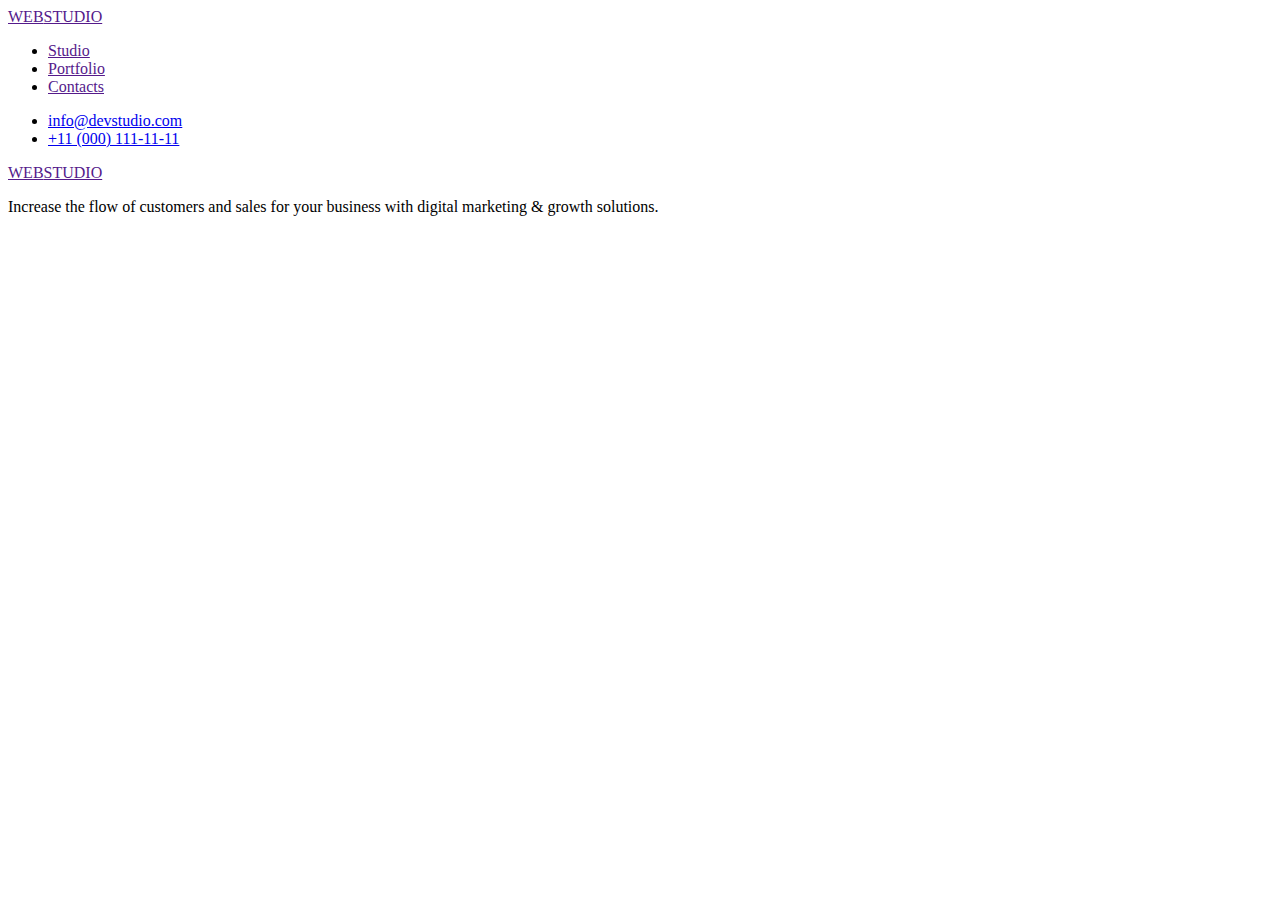
==== portfolio.html @ 3b5d549b "portfolio" ====
<!DOCTYPE html>
<html lang="en">

<head>
    <meta charset="UTF-8" />
    <meta http-equiv="X-UA-Compatible" content="IE=edge" />
    <meta name="viewport" content="width=device-width, initial-scale=1.0" />
    <title>Main Page</title>
</head>

<body>
    <!-- comment header -->
    <!--<img src="./images/top-line-bg.jpg" alt="Banner" width="1440" height="72">-->
    <header>
        <nav>
            <a href=""><span>WEB</span>STUDIO</a>
            <ul>
                <li><a href="">Studio</a></li>
                <li><a href="">Portfolio</a></li>
                <li><a href="">Contacts</a></li>
            </ul>
        </nav>
        <ul>
            <li><a href="mailto:info@devstudio.com">info@devstudio.com</a></li>
            <li><a href="tel:+110001111111">+11 (000) 111-11-11</a></li>
        </ul>
    </header>

    <footer>
        <!--<img src="./images/dark-bg.jpg" alt="Banner" width="1440" height="310">-->
        <a href=""><span>WEB</span>STUDIO</a>
        <p>
            Increase the flow of customers and sales for your business with digital
            marketing & growth solutions.
        </p>
    </footer>
    </body>
    
    </html>
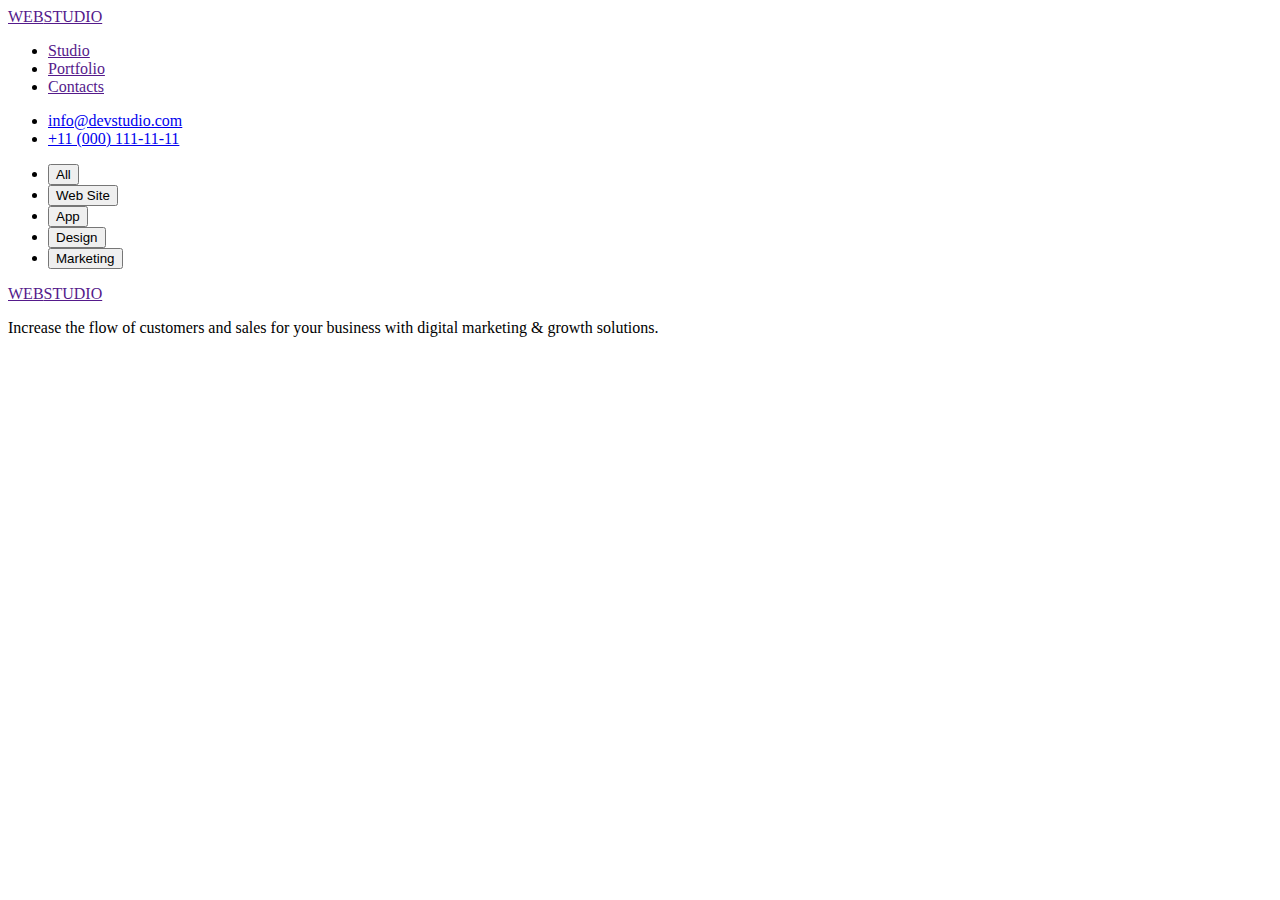
==== commit 62c73c77: "Update portfolio.html" ====
--- a/portfolio.html
+++ b/portfolio.html
@@ -25,7 +25,28 @@
             <li><a href="tel:+110001111111">+11 (000) 111-11-11</a></li>
         </ul>
     </header>
-
+     <main>
+        <ul>
+            <li>
+<button type="button">All</button>
+            </li>
+            <li>
+<button type="button">Web Site</button>
+            </li>
+            <li>
+<button type="button">App</button>
+            </li>
+            <li>
+<button type="button">Design</button>
+            </li>
+            <li>
+<button type="button">Marketing</button>
+            </li>
+        </ul>
+        <section>
+            
+        </section>
+     </main>
     <footer>
         <!--<img src="./images/dark-bg.jpg" alt="Banner" width="1440" height="310">-->
         <a href=""><span>WEB</span>STUDIO</a>
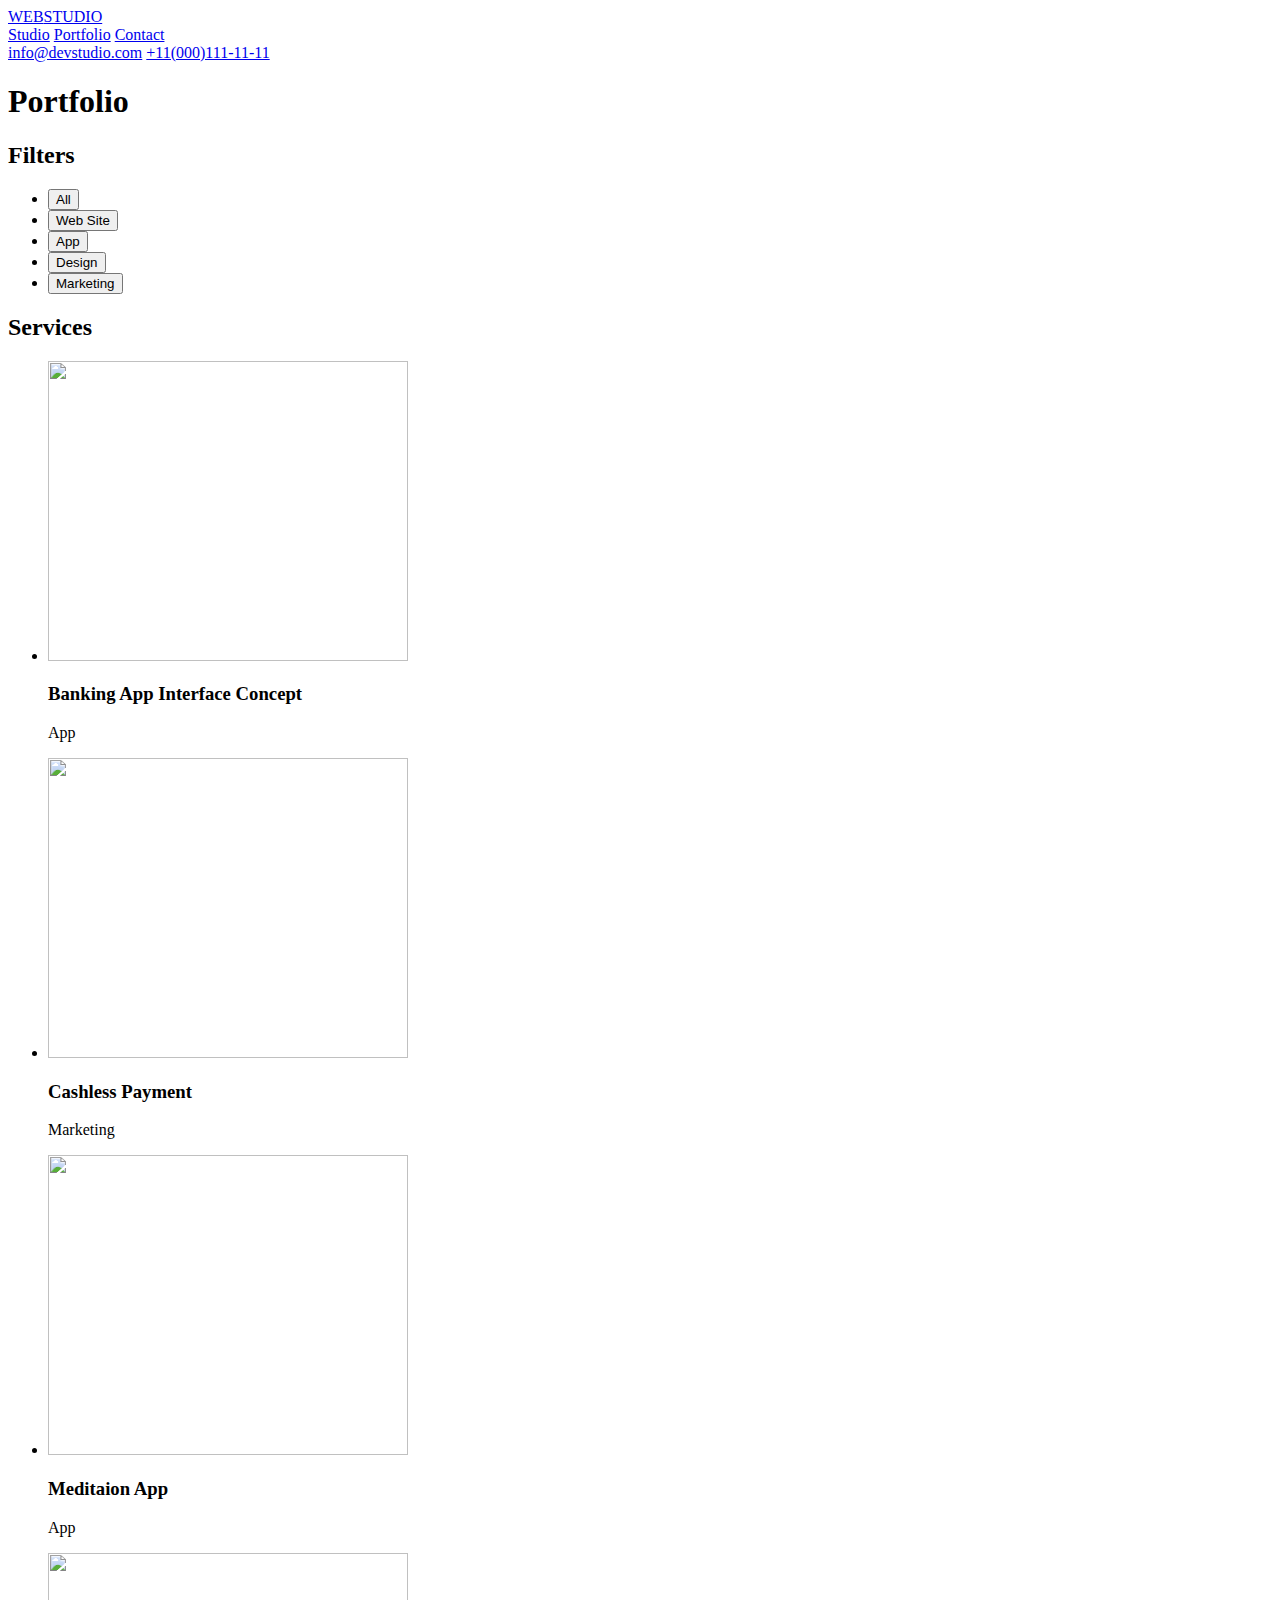
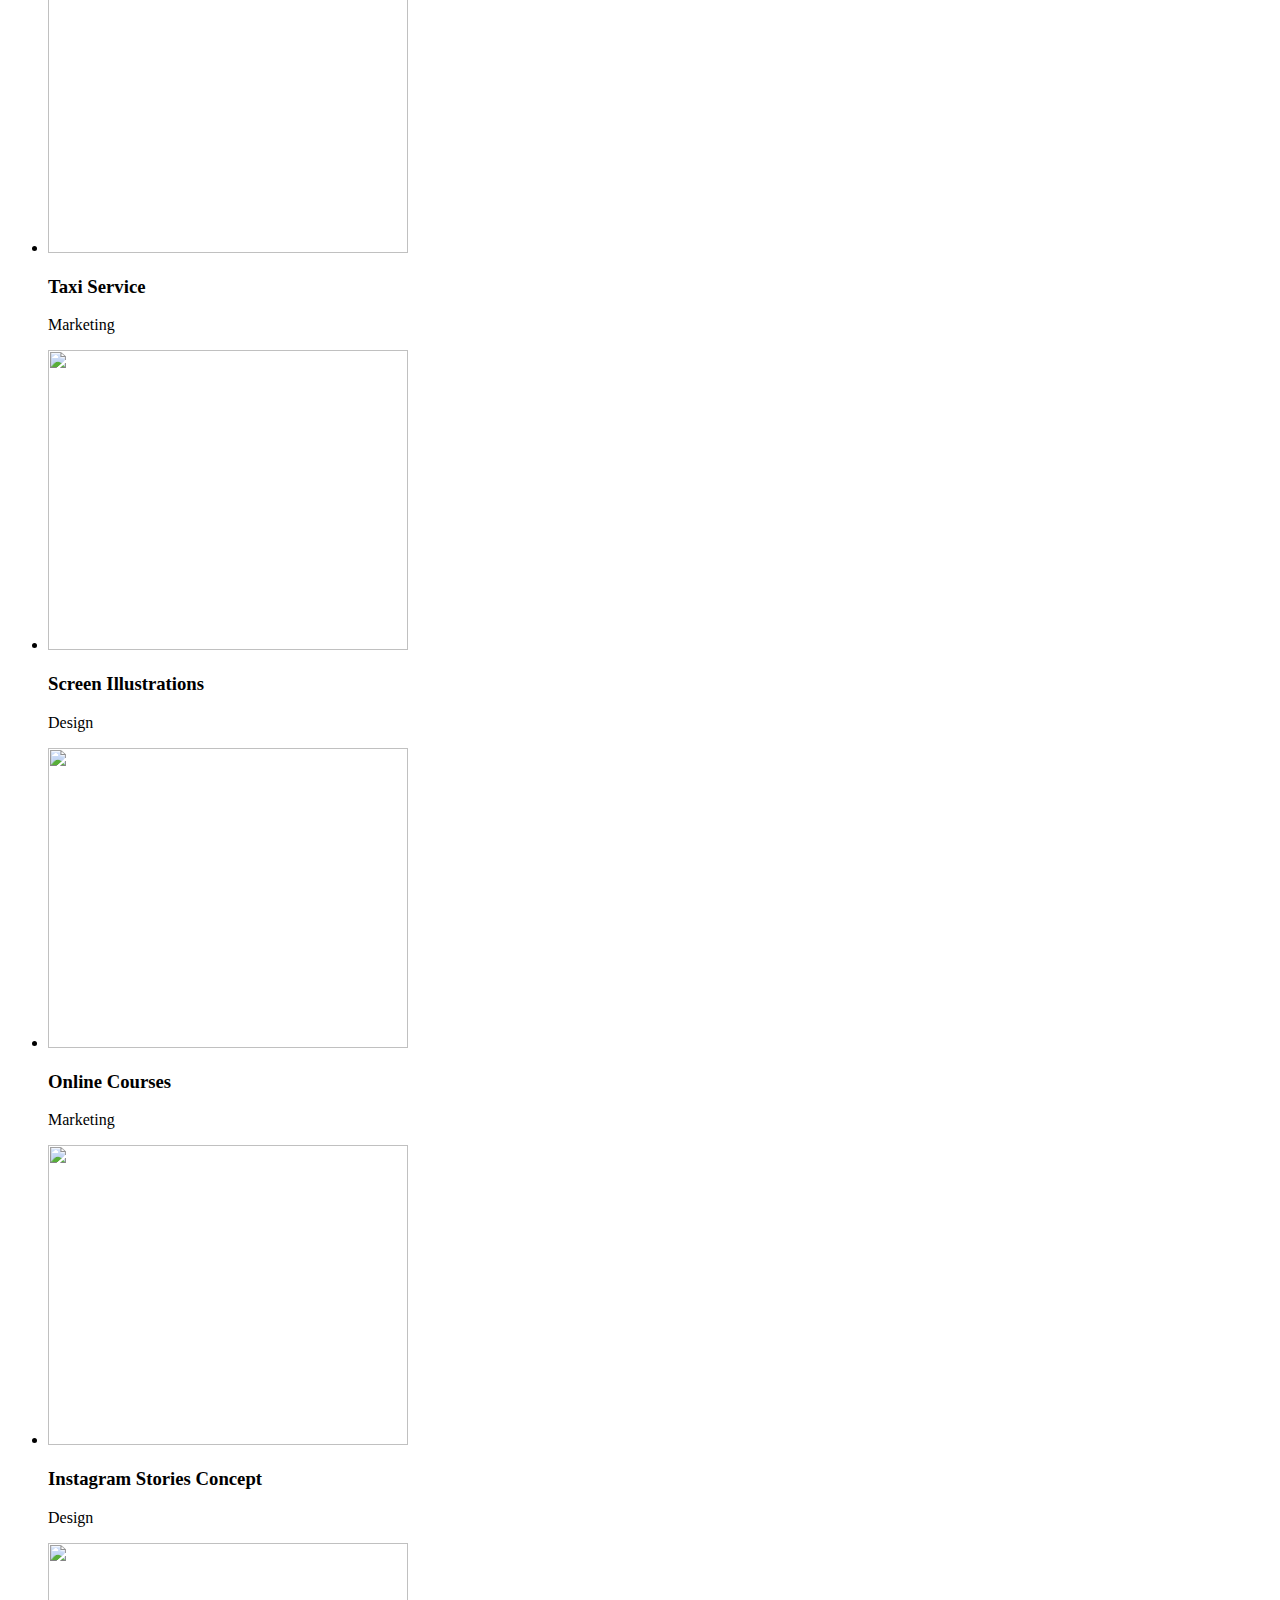
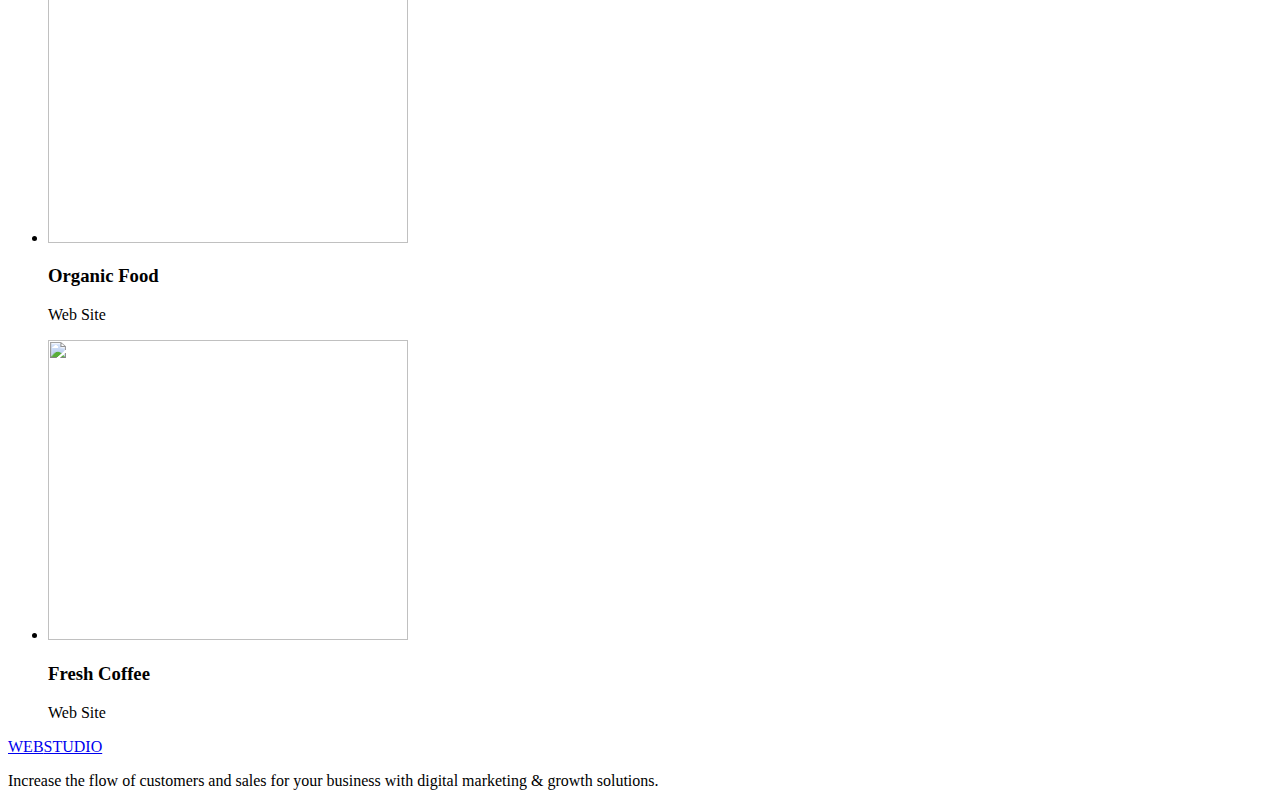
==== commit 00bdbc6b: "img" ====
--- a/portfolio.html
+++ b/portfolio.html
@@ -5,56 +5,104 @@
     <meta charset="UTF-8" />
     <meta http-equiv="X-UA-Compatible" content="IE=edge" />
     <meta name="viewport" content="width=device-width, initial-scale=1.0" />
-    <title>Main Page</title>
+    <title>Portfolio</title>
+    <link rel="preconnect" href="https://fonts.googleapis.com" />
+    <link rel="preconnect" href="https://fonts.gstatic.com" crossorigin />
+    <link href="https://fonts.googleapis.com/css2?family=Raleway:wght@800&family=Roboto:wght@400;500;700&display=swap"
+        rel="stylesheet" />
+    <link rel="stylesheet" href="./css/styles.css" />
 </head>
 
-<body>
-    <!-- comment header -->
-    <!--<img src="./images/top-line-bg.jpg" alt="Banner" width="1440" height="72">-->
-    <header>
-        <nav>
-            <a href=""><span>WEB</span>STUDIO</a>
-            <ul>
-                <li><a href="">Studio</a></li>
-                <li><a href="">Portfolio</a></li>
-                <li><a href="">Contacts</a></li>
+<body class="body">
+    <header class="header">
+        <a href="./index.html" class="heder-logo link">
+            <span class="header-part-logo">WEB</span>STUDIO</a>
+        <nav class="header-navigation">
+            <a class="header-link link" href="./index.html">Studio</a>
+            <a class="header-link link" href="./portfolio.html">Portfolio</a>
+            <a class="header-link link" href="/contact">Contact</a>
+        </nav>
+        <a class="header-tel link" href="mailto:info@devstudio.com">info@devstudio.com</a>
+        <a class="header-mail link" href="tel:+110001111111">+11(000)111-11-11</a>
+    </header>
+    <main class="main">
+        <section class="portfolio">
+            <h1 class="visually-hidden">Portfolio</h1>
+            <h2 class="visually-hidden">Filters</h2>
+            <ul class="filters-list list">
+                <li class="filters-item">
+                    <button type="button" class="filters-btn">All</button>
+                </li>
+                <li class="filters-item">
+                    <button type="button" class="filters-btn">Web Site</button>
+                </li>
+                <li class="filters-item">
+                    <button type="button" class="filters-btn">App</button>
+                </li>
+                <li class="filters-item">
+                    <button type="button" class="filters-btn">Design</button>
+                </li>
+                <li class="filters-item">
+                    <button type="button" class="filters-btn">Marketing</button>
+                </li>
             </ul>
-        </nav>
-        <ul>
-            <li><a href="mailto:info@devstudio.com">info@devstudio.com</a></li>
-            <li><a href="tel:+110001111111">+11 (000) 111-11-11</a></li>
-        </ul>
-    </header>
-     <main>
-        <ul>
-            <li>
-<button type="button">All</button>
-            </li>
-            <li>
-<button type="button">Web Site</button>
-            </li>
-            <li>
-<button type="button">App</button>
-            </li>
-            <li>
-<button type="button">Design</button>
-            </li>
-            <li>
-<button type="button">Marketing</button>
-            </li>
-        </ul>
-        <section>
-            
+            <h2 class="visually-hidden">Services</h2>
+            <ul class="services-list list">
+                <li class="services-item">
+                    <img src="./images/type-of-service-elm1.jpg" alt="" width="360" height="300" />
+                    <h3 class="services-title">Banking App Interface Concept</h3>
+                    <p class="services-pre-title">App</p>
+                </li>
+                <li class="services-item">
+                    <img src="./images/type-of-service-elm2.jpg" alt="" width="360" height="300" />
+                    <h3 class="services-title">Cashless Payment</h3>
+                    <p class="services-pre-title">Marketing</p>
+                </li>
+                <li class="services-item">
+                    <img src="./images/type-of-service-elm3.jpg" alt="" width="360" height="300" />
+                    <h3 class="services-title">Meditaion App</h3>
+                    <p class="services-pre-title">App</p>
+                </li>
+                <li class="services-item">
+                    <img src="./images/type-of-service-elm4.jpg" alt="" width="360" height="300" />
+                    <h3 class="services-title">Taxi Service</h3>
+                    <p class="services-pre-title">Marketing</p>
+                </li>
+                <li class="services-item">
+                    <img src="./images/type-of-service-elm5.jpg" alt="" width="360" height="300" />
+                    <h3 class="services-title">Screen Illustrations</h3>
+                    <p class="services-pre-title">Design</p>
+                </li>
+                <li class="services-item">
+                    <img src="./images/type-of-service-elm6.jpg" alt="" width="360" height="300" />
+                    <h3 class="services-title">Online Courses</h3>
+                    <p class="services-pre-title">Marketing</p>
+                </li>
+                <li class="services-item">
+                    <img src="./images/type-of-service-elm7.jpg" alt="" width="360" height="300" />
+                    <h3 class="services-title">Instagram Stories Concept</h3>
+                    <p class="services-pre-title">Design</p>
+                </li>
+                <li class="services-item">
+                    <img src="./images/type-of-service-elm8.jpg" alt="" width="360" height="300" />
+                    <h3 class="services-title">Organic Food</h3>
+                    <p class="services-pre-title">Web Site</p>
+                </li>
+                <li class="services-item">
+                    <img src="./images/type-of-service-elm9.jpg" alt="" width="360" height="300" />
+                    <h3 class="services-title">Fresh Coffee</h3>
+                    <p class="services-pre-title">Web Site</p>
+                </li>
+            </ul>
         </section>
-     </main>
-    <footer>
-        <!--<img src="./images/dark-bg.jpg" alt="Banner" width="1440" height="310">-->
-        <a href=""><span>WEB</span>STUDIO</a>
-        <p>
+    </main>
+    <footer class="footer">
+        <a class="footer-logo link" href="./index.html">
+            <span class="footer-part-logo">WEB</span>STUDIO</a>
+        <p class="footer-text">
             Increase the flow of customers and sales for your business with digital
             marketing & growth solutions.
         </p>
     </footer>
-    </body>
-    
+</body>
     </html>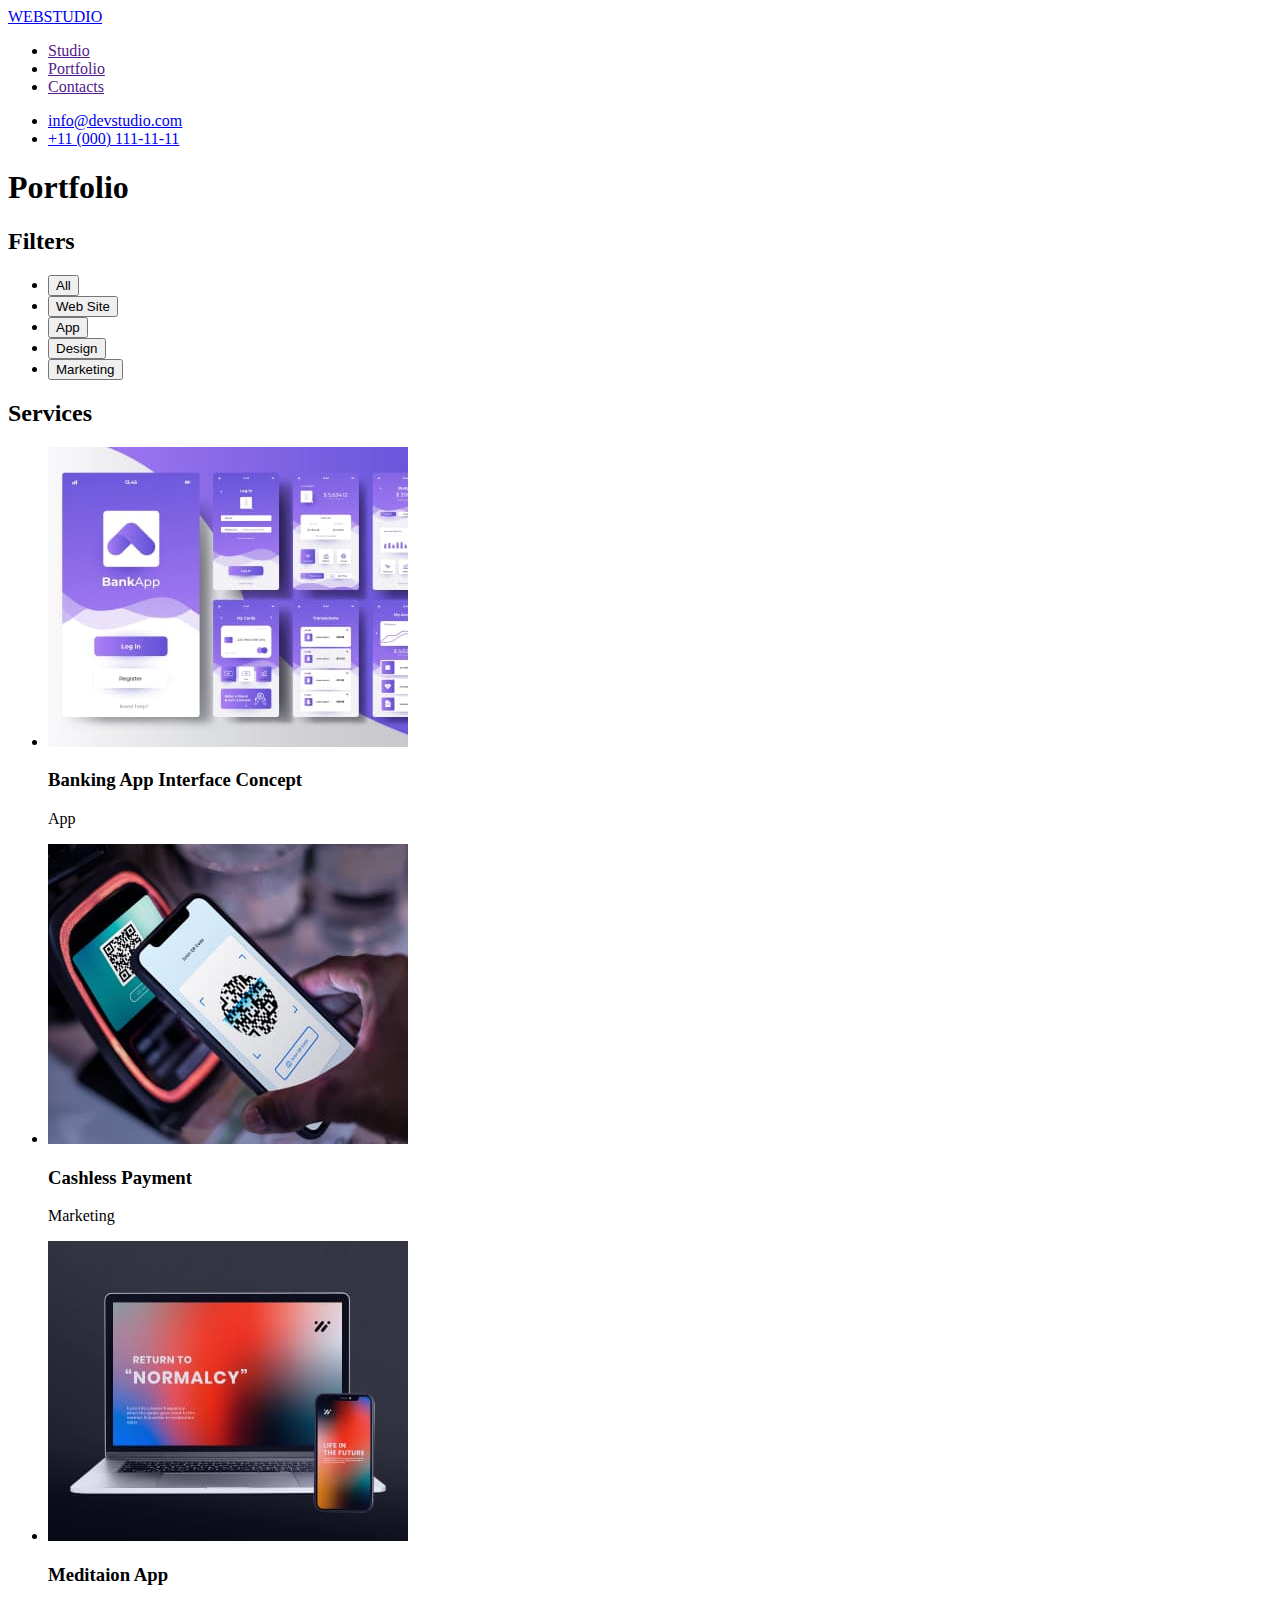
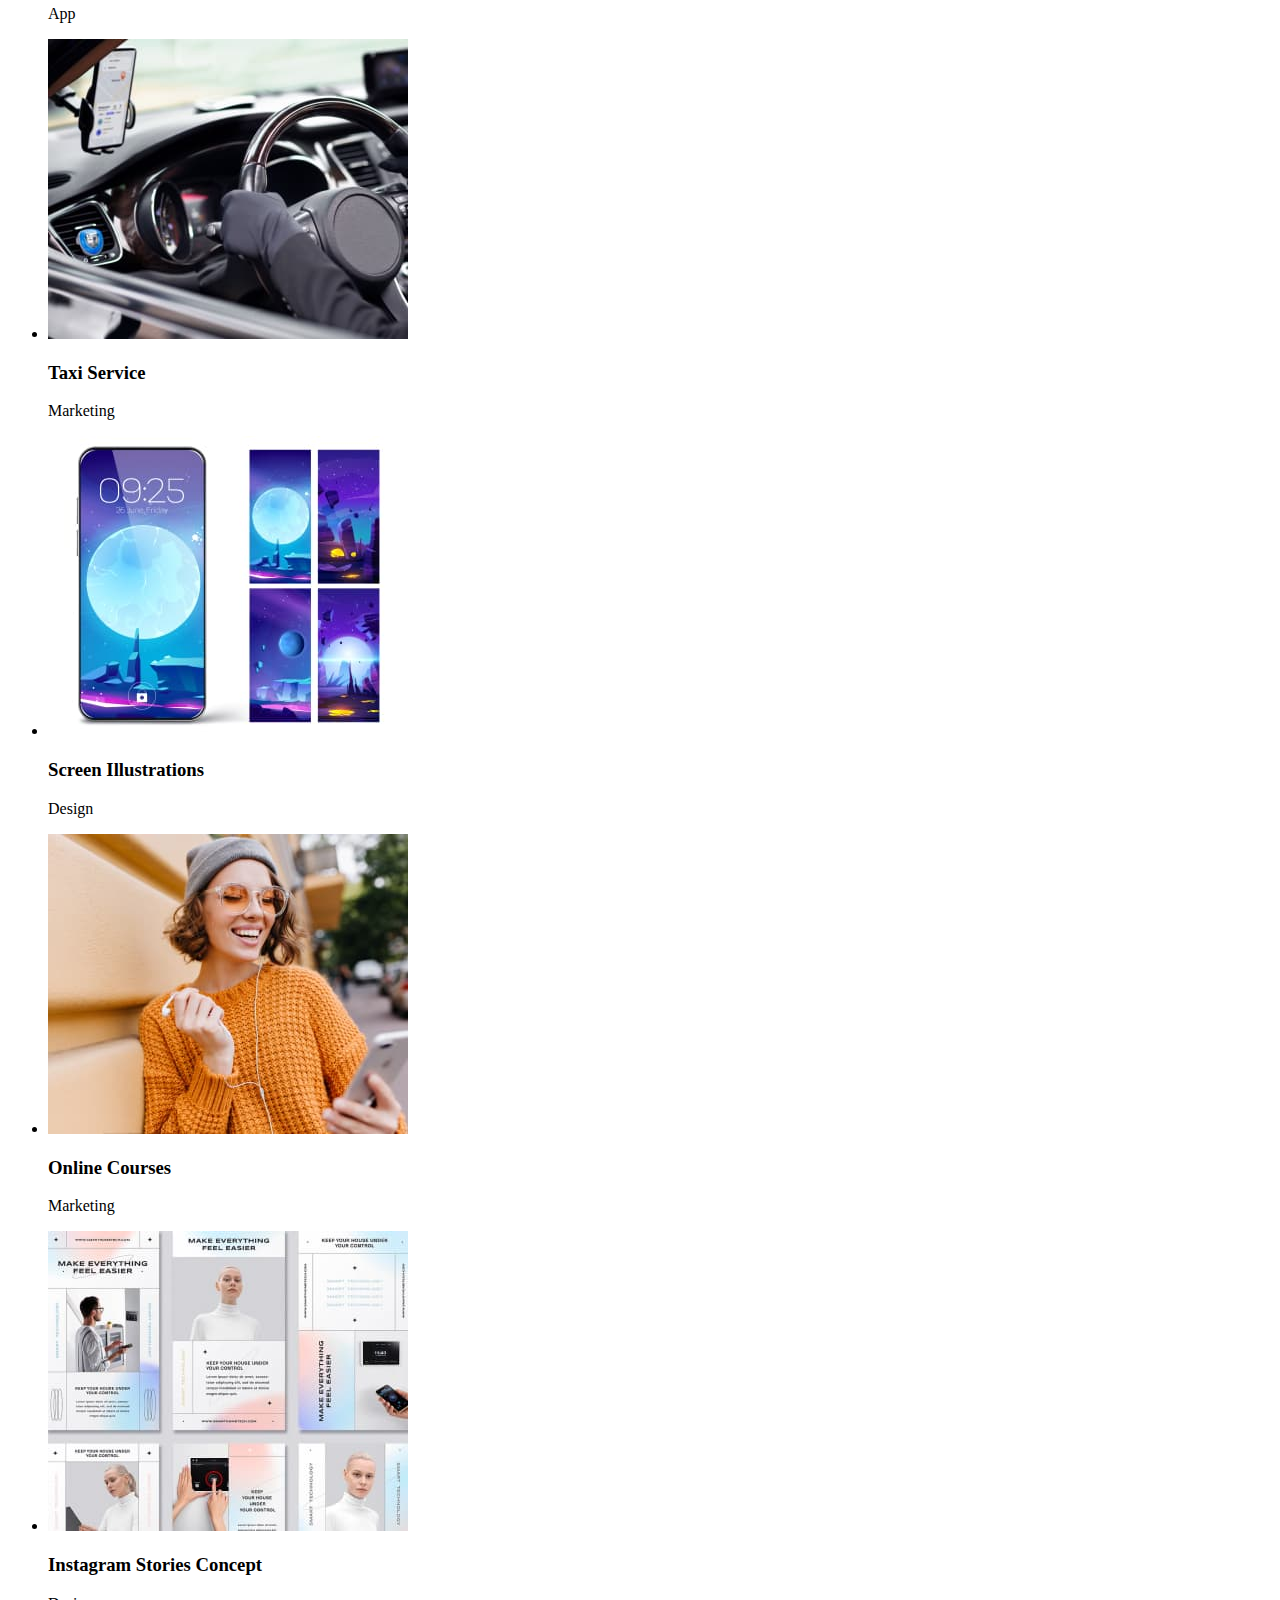
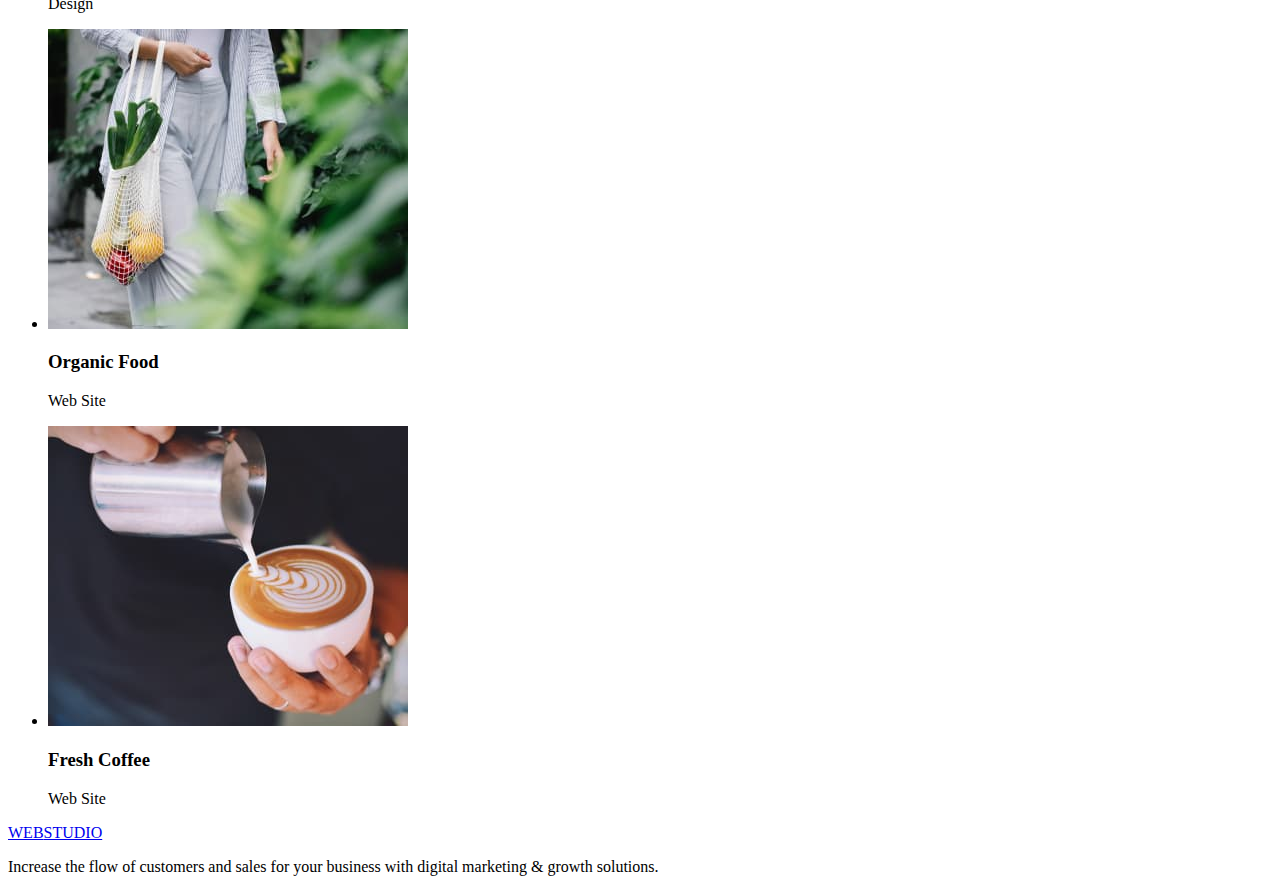
==== commit 07863e43: "1" ====
--- a/portfolio.html
+++ b/portfolio.html
@@ -14,17 +14,21 @@
 </head>
 
 <body class="body">
+    <!-- comment header -->
+    <!--<img src="./images/top-line-bg.jpg" alt="Banner" width="1440" height="72">-->
     <header class="header">
-        <a href="./index.html" class="heder-logo link">
-            <span class="header-part-logo">WEB</span>STUDIO</a>
-        <nav class="header-navigation">
-            <a class="header-link link" href="./index.html">Studio</a>
-            <a class="header-link link" href="./portfolio.html">Portfolio</a>
-            <a class="header-link link" href="/contact">Contact</a>
+        <nav class="header-navi">
+            <a href="./index.html" class="header-logo"><span class="header-logo-web">WEB</span>STUDIO</a>
+            <ul>
+                <li class="header-navi-link"><a href="">Studio</a></li>
+                <li class="header-navi-link"><a href="">Portfolio</a></li>
+                <li class="header-navi-link"><a href="">Contacts</a></li>
+            </ul>
         </nav>
-        <a class="header-tel link" href="mailto:info@devstudio.com">info@devstudio.com</a>
-        <a class="header-mail link" href="tel:+110001111111">+11(000)111-11-11</a>
-    </header>
+        <ul>
+            <li class="header-mail-link"><a href="mailto:info@devstudio.com">info@devstudio.com</a></li>
+            <li class="header-tel-link"><a href="tel:+110001111111">+11 (000) 111-11-11</a></li>
+        </ul>
     <main class="main">
         <section class="portfolio">
             <h1 class="visually-hidden">Portfolio</h1>
@@ -49,47 +53,47 @@
             <h2 class="visually-hidden">Services</h2>
             <ul class="services-list list">
                 <li class="services-item">
-                    <img src="./images/type-of-service-elm1.jpg" alt="" width="360" height="300" />
+                    <img src="./images/portfolio-img0.jpg" alt="" width="360" height="300" />
                     <h3 class="services-title">Banking App Interface Concept</h3>
                     <p class="services-pre-title">App</p>
                 </li>
                 <li class="services-item">
-                    <img src="./images/type-of-service-elm2.jpg" alt="" width="360" height="300" />
+                    <img src="./images/portfolio-img1.jpg" alt="" width="360" height="300" />
                     <h3 class="services-title">Cashless Payment</h3>
                     <p class="services-pre-title">Marketing</p>
                 </li>
                 <li class="services-item">
-                    <img src="./images/type-of-service-elm3.jpg" alt="" width="360" height="300" />
+                    <img src="./images/portfolio-img2.jpg" alt="" width="360" height="300" />
                     <h3 class="services-title">Meditaion App</h3>
                     <p class="services-pre-title">App</p>
                 </li>
                 <li class="services-item">
-                    <img src="./images/type-of-service-elm4.jpg" alt="" width="360" height="300" />
+                    <img src="./images/portfolio-img3.jpg" alt="" width="360" height="300" />
                     <h3 class="services-title">Taxi Service</h3>
                     <p class="services-pre-title">Marketing</p>
                 </li>
                 <li class="services-item">
-                    <img src="./images/type-of-service-elm5.jpg" alt="" width="360" height="300" />
+                    <img src="./images/portfolio-img4.jpg" alt="" width="360" height="300" />
                     <h3 class="services-title">Screen Illustrations</h3>
                     <p class="services-pre-title">Design</p>
                 </li>
                 <li class="services-item">
-                    <img src="./images/type-of-service-elm6.jpg" alt="" width="360" height="300" />
+                    <img src="./images/portfolio-img5.jpg" alt="" width="360" height="300" />
                     <h3 class="services-title">Online Courses</h3>
                     <p class="services-pre-title">Marketing</p>
                 </li>
                 <li class="services-item">
-                    <img src="./images/type-of-service-elm7.jpg" alt="" width="360" height="300" />
+                    <img src="./images/portfolio-img6.jpg" alt="" width="360" height="300" />
                     <h3 class="services-title">Instagram Stories Concept</h3>
                     <p class="services-pre-title">Design</p>
                 </li>
                 <li class="services-item">
-                    <img src="./images/type-of-service-elm8.jpg" alt="" width="360" height="300" />
+                    <img src="./images/portfolio-img7.jpg" alt="" width="360" height="300" />
                     <h3 class="services-title">Organic Food</h3>
                     <p class="services-pre-title">Web Site</p>
                 </li>
                 <li class="services-item">
-                    <img src="./images/type-of-service-elm9.jpg" alt="" width="360" height="300" />
+                    <img src="./images/portfolio-img8.jpg" alt="" width="360" height="300" />
                     <h3 class="services-title">Fresh Coffee</h3>
                     <p class="services-pre-title">Web Site</p>
                 </li>
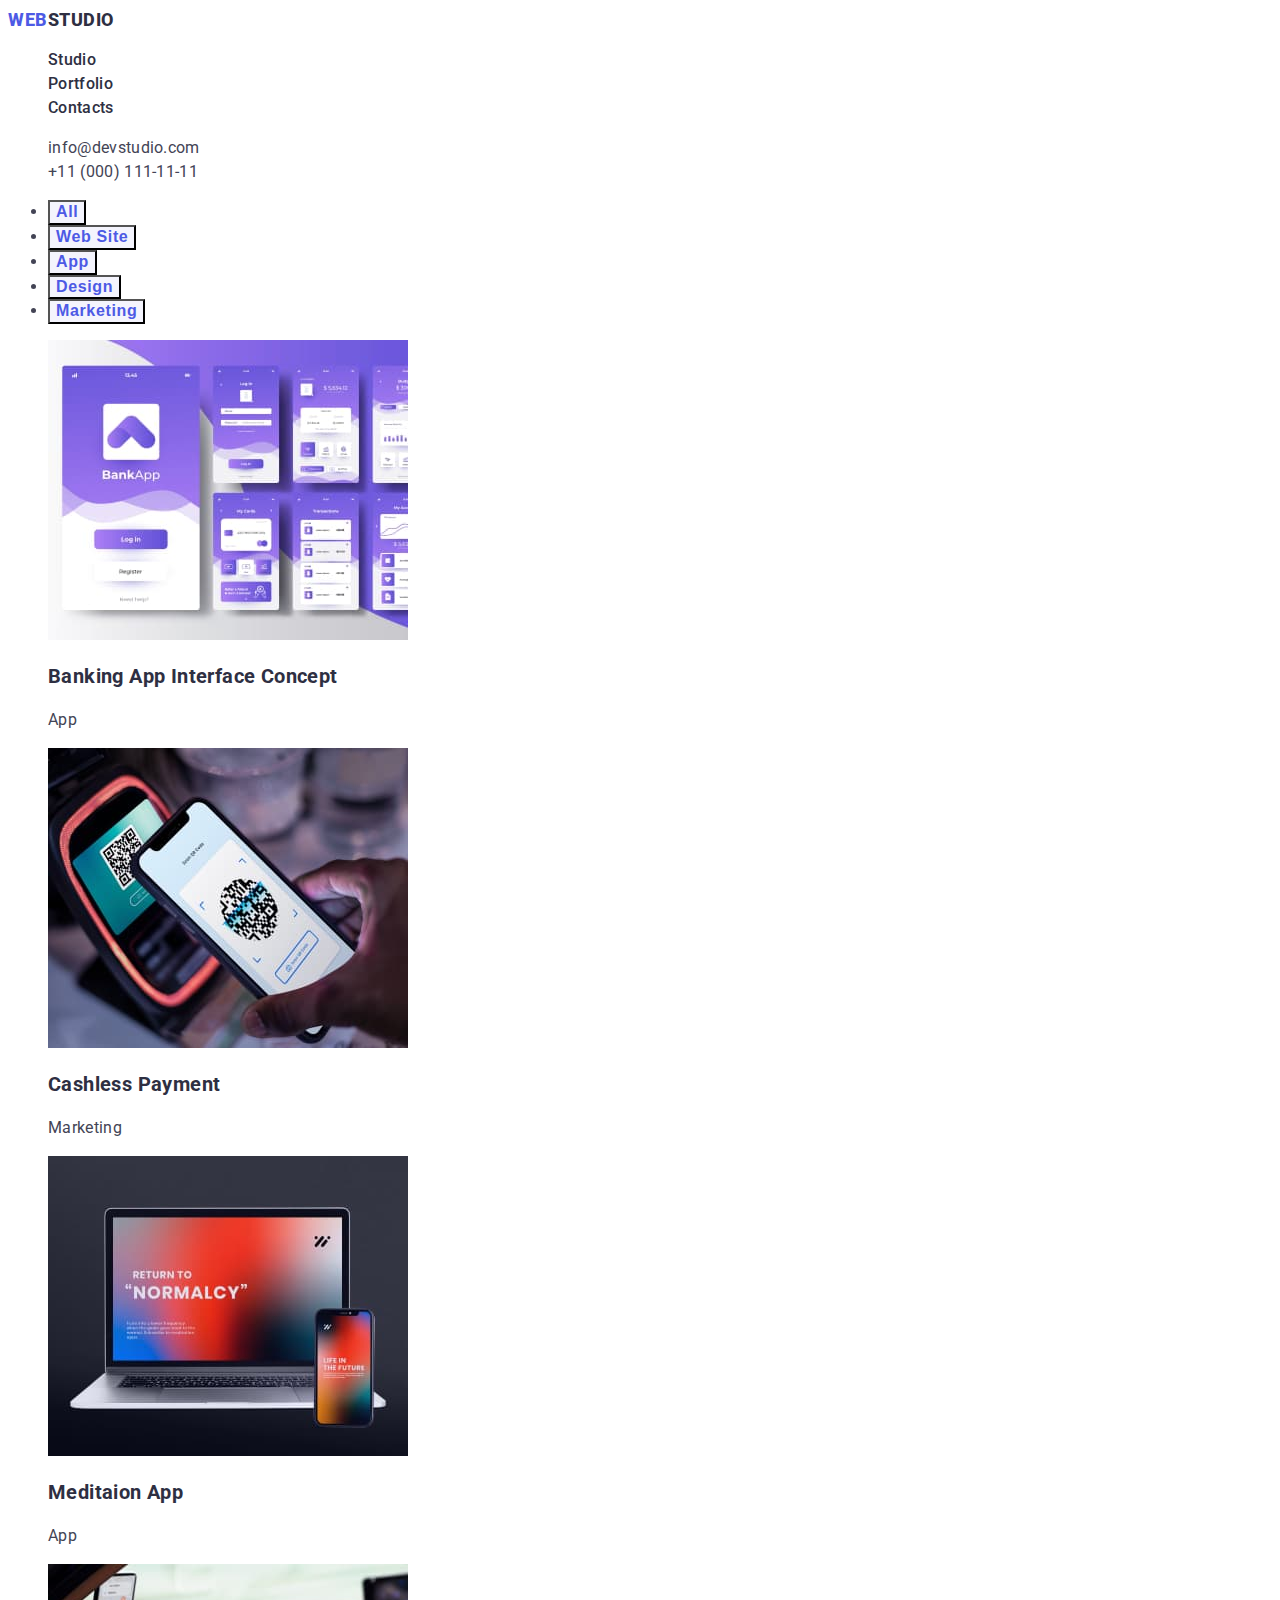
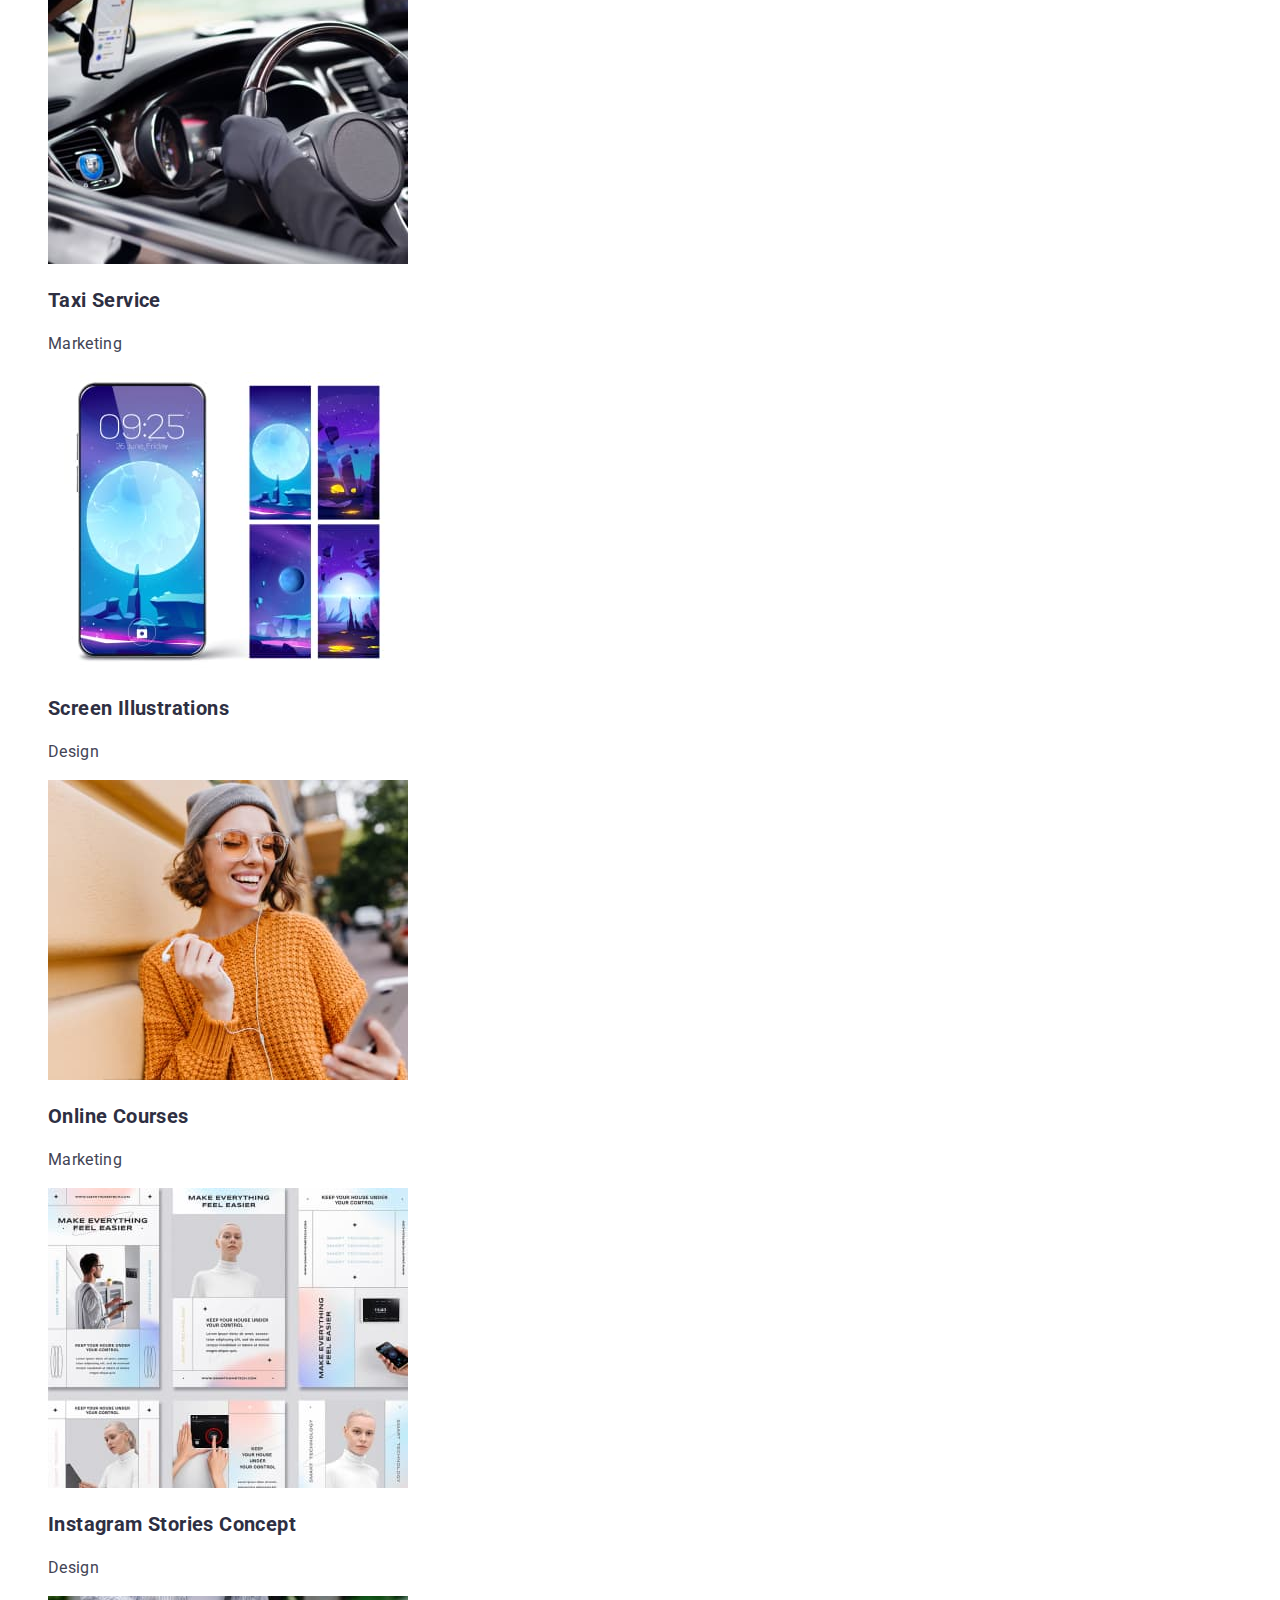
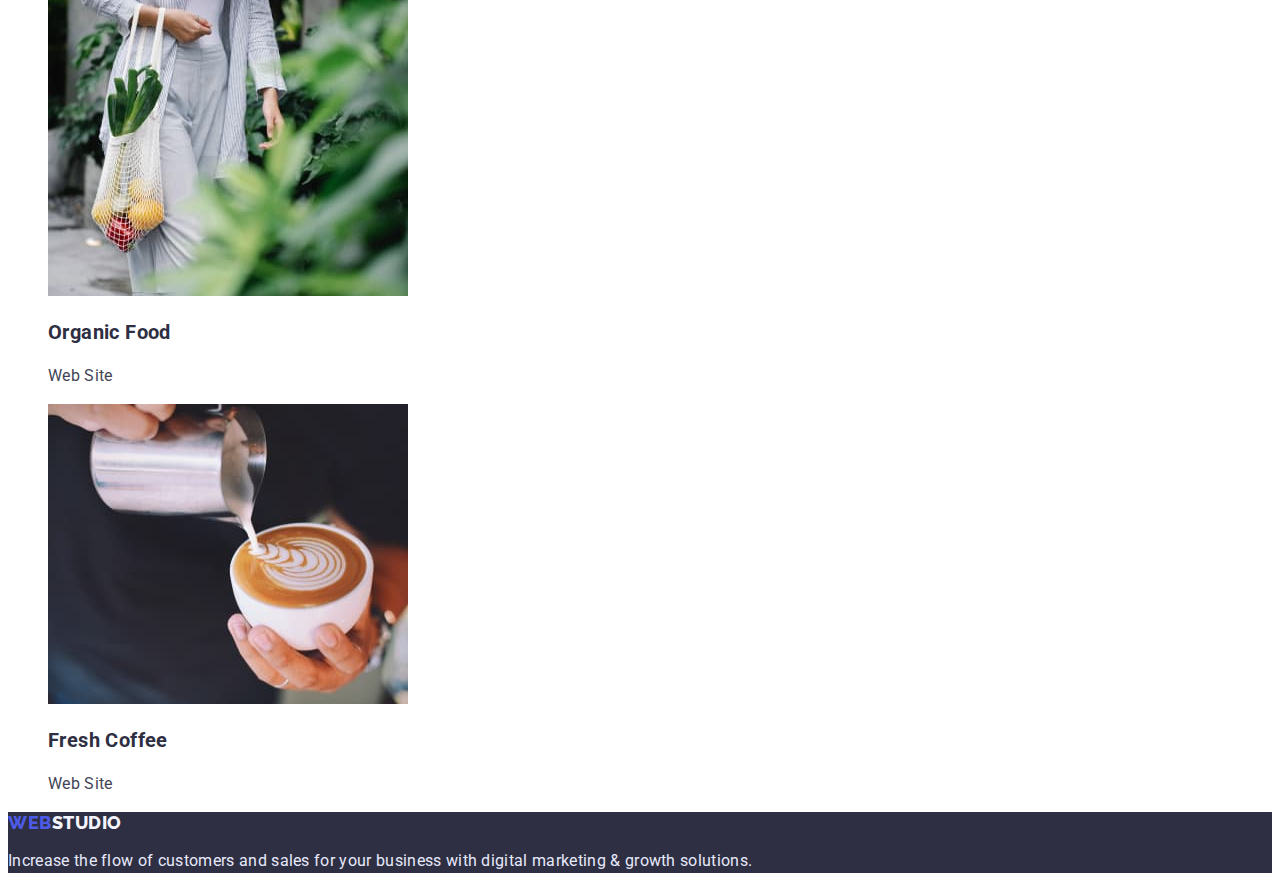
==== commit 7b3b0c20: "css" ====
--- a/portfolio.html
+++ b/portfolio.html
@@ -6,10 +6,10 @@
     <meta http-equiv="X-UA-Compatible" content="IE=edge" />
     <meta name="viewport" content="width=device-width, initial-scale=1.0" />
     <title>Portfolio</title>
-    <link rel="preconnect" href="https://fonts.googleapis.com" />
-    <link rel="preconnect" href="https://fonts.gstatic.com" crossorigin />
+    <link rel="preconnect" href="https://fonts.googleapis.com">
+    <link rel="preconnect" href="https://fonts.gstatic.com" crossorigin>
     <link href="https://fonts.googleapis.com/css2?family=Raleway:wght@800&family=Roboto:wght@400;500;700&display=swap"
-        rel="stylesheet" />
+        rel="stylesheet">
     <link rel="stylesheet" href="./css/styles.css" />
 </head>
 
@@ -17,23 +17,27 @@
     <!-- comment header -->
     <!--<img src="./images/top-line-bg.jpg" alt="Banner" width="1440" height="72">-->
     <header class="header">
-        <nav class="header-navi">
-            <a href="./index.html" class="header-logo"><span class="header-logo-web">WEB</span>STUDIO</a>
-            <ul>
-                <li class="header-navi-link"><a href="">Studio</a></li>
-                <li class="header-navi-link"><a href="">Portfolio</a></li>
-                <li class="header-navi-link"><a href="">Contacts</a></li>
+        <nav class="header-navigation">
+            <a href="./index.html" class="heder-logo link"><span class="header-part-logo">web</span>STUDIO</a>
+            <ul class="header-list list">
+                <li class="header-item"><a class="header-link link" href="">Studio</a></li>
+                <li class="header-item"><a class="header-link link" href="">Portfolio</a></li>
+                <li class="header-item"><a class="header-link link" href="">Contacts</a></li>
             </ul>
         </nav>
-        <ul>
-            <li class="header-mail-link"><a href="mailto:info@devstudio.com">info@devstudio.com</a></li>
-            <li class="header-tel-link"><a href="tel:+110001111111">+11 (000) 111-11-11</a></li>
+        <ul class="header-contacts list">
+            <li class="header-contacts-mail"><a class="header-mail link"
+                    href="mailto:info@devstudio.com">info@devstudio.com</a></li>
+            <li class="header-contacts-tel"><a class="header-tel link" href="tel:+110001111111">+11 (000) 111-11-11</a>
+            </li>
         </ul>
-    <main class="main">
+    </header>
+    <!-- comment main -->
+    <main class="portfolio-main">
         <section class="portfolio">
             <h1 class="visually-hidden">Portfolio</h1>
             <h2 class="visually-hidden">Filters</h2>
-            <ul class="filters-list list">
+            <ul class="filters-list">
                 <li class="filters-item">
                     <button type="button" class="filters-btn">All</button>
                 </li>
@@ -101,8 +105,8 @@
         </section>
     </main>
     <footer class="footer">
-        <a class="footer-logo link" href="./index.html">
-            <span class="footer-part-logo">WEB</span>STUDIO</a>
+        <!--<img src="./images/dark-bg.jpg" alt="Banner" width="1440" height="310">-->
+        <a class="footer-logo link" href="./index.html"><span class="footer-logo-web">web</span>studio</a>
         <p class="footer-text">
             Increase the flow of customers and sales for your business with digital
             marketing & growth solutions.
--- a/css/styles.css
+++ b/css/styles.css
@@ -0,0 +1,282 @@
+.visually-hidden {
+  position: absolute;
+  width: 1px;
+  height: 1px;
+  margin: -1px;
+  border: 0;
+  padding: 0;
+
+  white-space: nowrap;
+  clip-path: inset(100%);
+  clip: rect(0 0 0 0);
+  overflow: hidden;
+}
+
+.list {
+  list-style: none;
+}
+
+.link {
+  text-decoration: none;
+}
+
+body {
+  font-family: "Roboto", sans-serif;
+    color: #434455;
+}
+/*------------- HEADER------------------------*/
+.header {
+  background-color: #ffffff;
+}
+
+.header-navigation {}
+
+.heder-logo {
+  font-family: 'Raleway' sans-serif;
+  font-weight: 800;
+  font-size: 18px;
+  line-height: 1.33;
+  display: flex;
+  align-items: center;
+  letter-spacing: 0.03em;
+  text-transform: uppercase;
+  color: #2E2F42;
+}
+
+.header-part-logo {
+  color: #4D5AE5;
+}
+
+.header-list {}
+
+.header-item {}
+
+.header-link {
+  font-style: normal;
+  font-weight: 500;
+  font-size: 16px;
+  line-height: 1.5;
+  letter-spacing: 0.02em;
+  color: #2E2F42;
+}
+.header-link:hover,
+.header-link:focus {
+  color: #434455;
+}
+
+.header-link:active {
+  color: #4d5ae5;
+}
+
+.header-contacts {}
+
+.header-contacts-mail {}
+
+.header-mail {
+ font-size: 16px;
+ line-height: 1.5;
+ letter-spacing: 0.02em;
+ color: #434455;
+}
+.header-mail:hover,
+.header-mail:focus {
+  color: #4d5ae5;
+}
+.header-contacts-tel {}
+
+.header-tel {
+ font-size: 16px;
+ line-height: 1.5;
+ letter-spacing: 0.02em;
+ color: #434455;
+}
+.header-tel:hover,
+.header-tel:focus {
+  color: #4d5ae5;
+}
+
+.main {}
+
+/*------------- HERO------------------------*/
+.hero {
+  background-color: #2e2f42;
+}
+
+.hero-title {
+
+ font-weight: 500;
+ font-size: 56px;
+ line-height: 1.07;
+ text-align: center;
+ letter-spacing: 0.02em;
+ color: #FFFFFF;
+}
+
+.hero-btn {
+ font-family: 'Roboto';
+ font-weight: 500;
+ font-size: 16px;
+ line-height: 1.19;
+ display: flex;
+ align-items: center;
+ letter-spacing: 0.04em;
+ color: #FFFFFF;
+ background-color: #4d5ae5;
+ cursor: pointer;
+}
+.hero-btn:active {
+  background-color: #404bbf;
+}
+/*------------- FEATURES------------------------*/
+.features {}
+
+.features-list {}
+
+.features-item {}
+
+.features-title {
+font-weight: 500;
+font-size: 20px;
+line-height: 1.2;
+letter-spacing: 0.02em;
+color: #2e2f42;
+}
+
+.features-after-title {  
+font-size: 16px;
+line-height: 1.5;
+letter-spacing: 0.02em;
+color: #434455;
+}
+/*------------- EXAMPLES------------------------*/
+.examples {}
+
+.examples-title {
+  font-weight: 500;
+  font-size: 36px;
+  line-height: 1.11;
+  text-align: center;
+  letter-spacing: 0.02em;
+  text-transform: capitalize;
+  color: #2e2f42;
+}
+
+.examples-list {}
+
+.examples-item {}
+
+/*------------- TEAM------------------------*/
+
+.team {
+  background-color: #f4f4fd;
+}
+
+.team-title {
+  font-weight: 500;
+  font-size: 36px;
+  line-height: 1.11;
+  text-align: center;
+  letter-spacing: 0.02em;
+  text-transform: capitalize;
+  color:#2E2F42;
+}
+.team-list {
+  background-color: #FFFFFF;
+}
+
+.team-item {} 
+
+.team-subtitle{
+ font-weight: 500;
+ font-size: 20px;
+ line-height: 1.2;
+ text-align: center;
+ letter-spacing: 0.02em;
+ color: #2E2F42;
+}
+ .team-after-subtitle{
+ font-size: 16px;
+ line-height: 1.5;
+ text-align: center;
+ letter-spacing: 0.02em;
+ color: #434455;
+ }
+
+/*------------- FOOTER------------------------*/
+
+.footer {
+  background-color: #2e2f42;
+}
+
+.footer-logo {
+  font-family: 'Raleway';
+  font-style: normal;
+  font-weight: 800;
+  font-size: 18px;
+  line-height: 1.17;
+  display: flex;
+  align-items: center;
+  letter-spacing: 0.03em;
+  text-transform: uppercase;
+  color:#f4f4fd;
+}
+
+.footer-logo-web {
+    color: #4d5ae5;}
+
+.footer-text {
+    font-size: 16px;
+    line-height: 1.5;
+    letter-spacing: 0.02em;
+    color: #e7e9fc;
+}
+
+/*------------- PORTFOLIO------------------------*/
+
+.portfolio-main {}
+
+.portfolio {}
+
+.filters-list {}
+
+.filters-item {}
+
+.filters-btn {
+  font-weight: 700;
+  font-size: 16px;
+  line-height: 1.18;
+  display: flex;
+  align-items: center;
+  letter-spacing: 0.04em;
+  color: #4d5ae5;
+  background-color: #f4f4fd;
+}
+.filters-btn:hover,
+.filters-btn:focus {
+  color: #ffffff;
+  background-color: #4d5ae5;
+}
+
+.filters-btn:active {
+  background-color: #404bbf;
+}
+.services-list {}
+
+.services-item {
+  background-color: #ffffff;
+}
+
+.services-title {
+ font-size: 20px;
+ line-height: 1.2;
+ letter-spacing: 0.02em;
+ color: #2e2f42;
+}
+
+.services-pre-title {
+  font-size: 16px;
+  line-height: 1.5;
+  letter-spacing: 0.02em;
+  color: #434455;
+
+}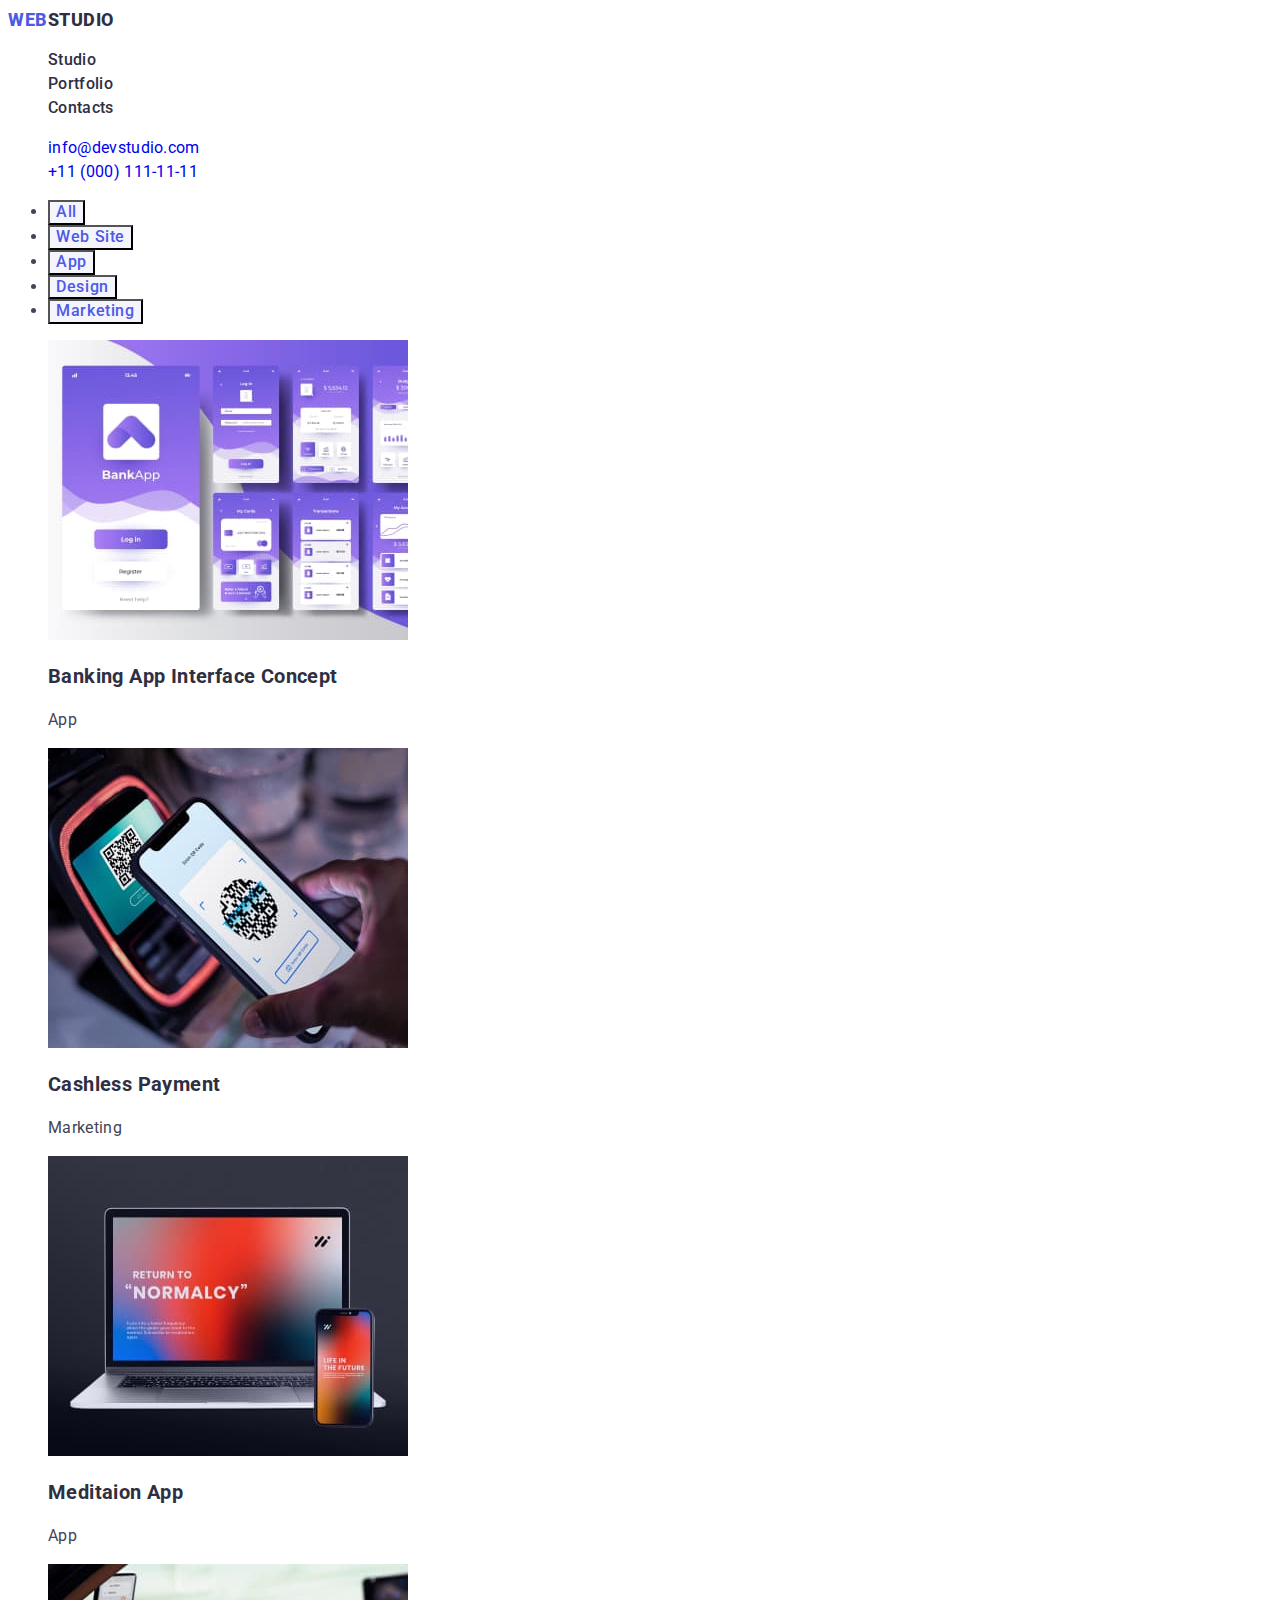
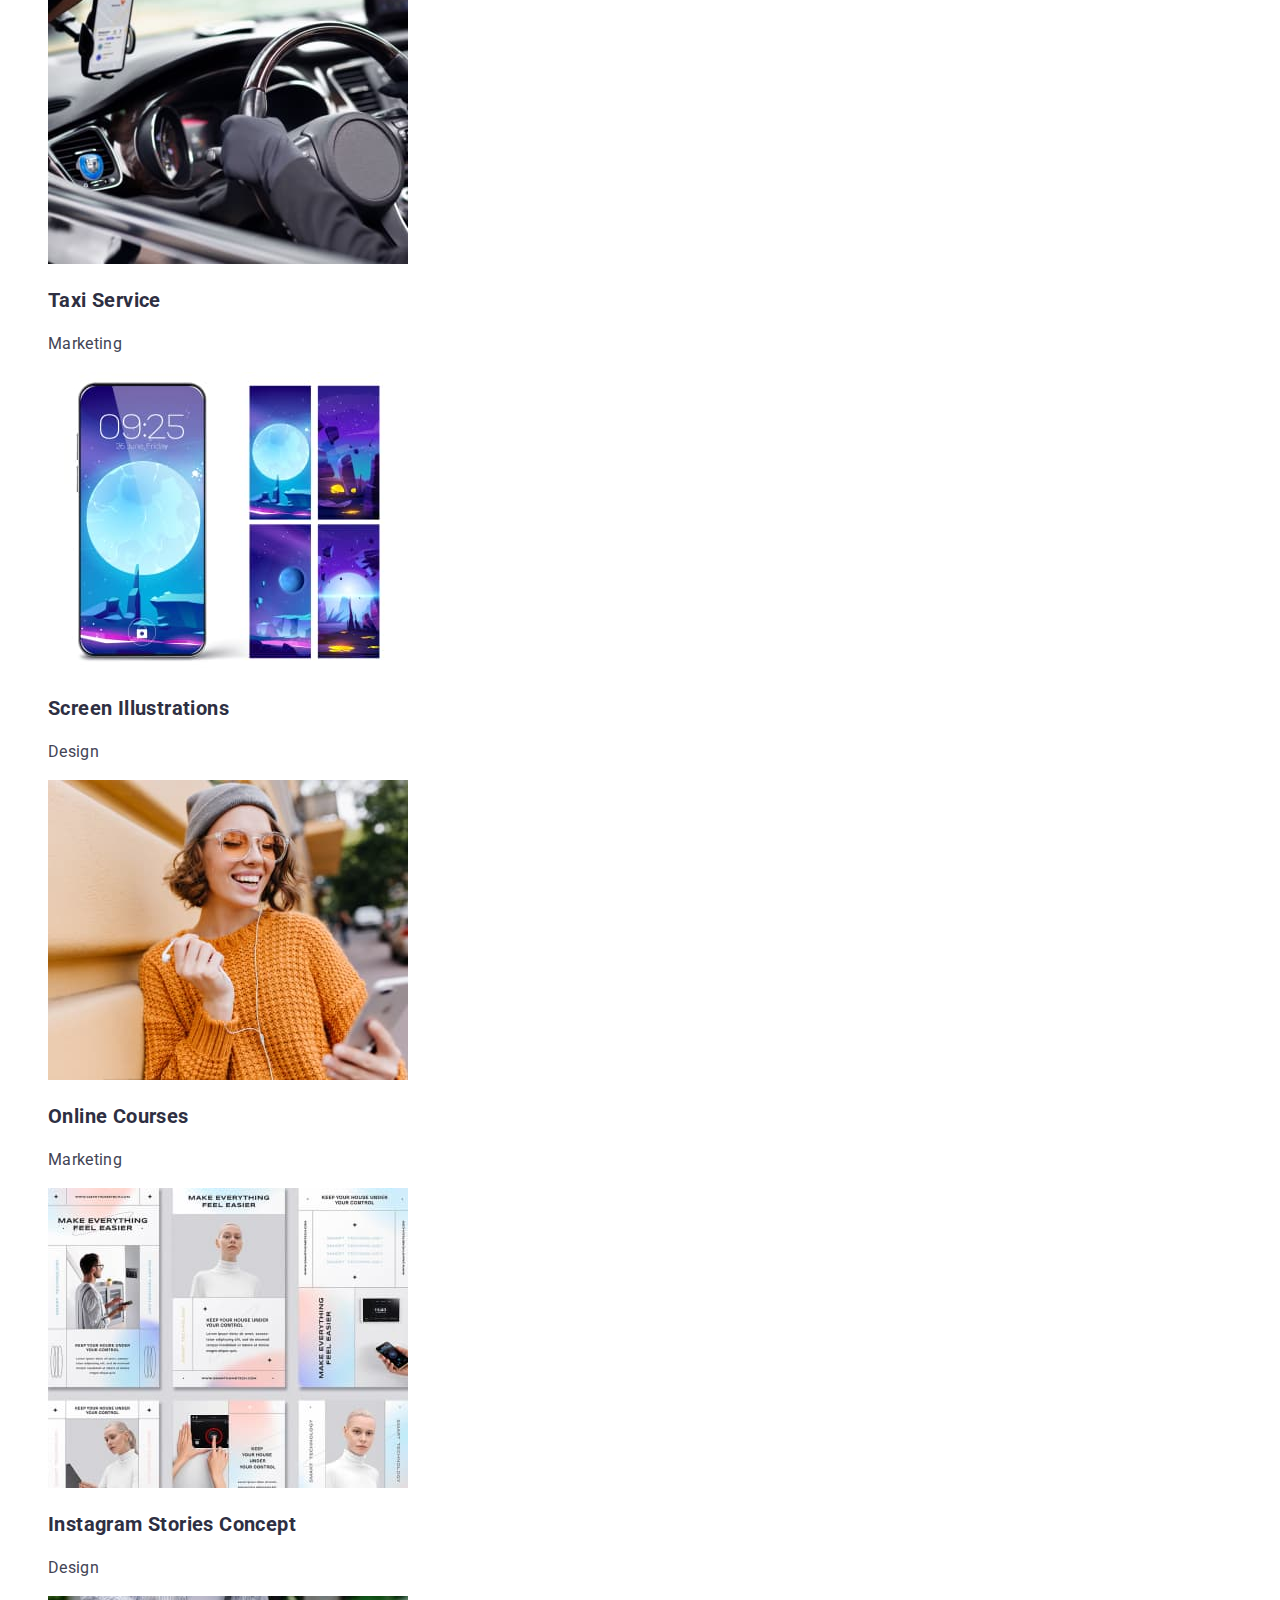
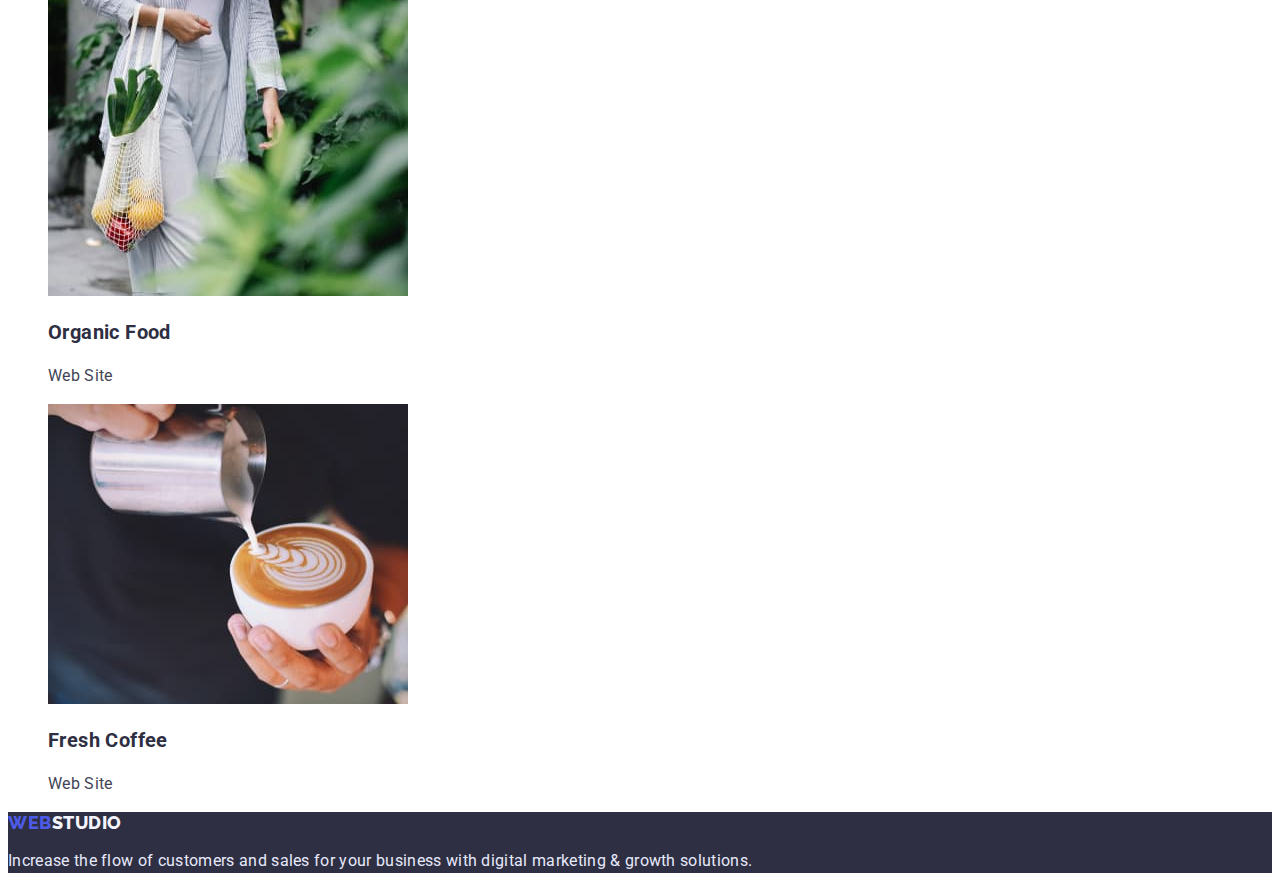
==== commit fd40a818: "css2" ====
--- a/portfolio.html
+++ b/portfolio.html
@@ -1,116 +1,178 @@
 <!DOCTYPE html>
 <html lang="en">
-
-<head>
+  <head>
     <meta charset="UTF-8" />
     <meta http-equiv="X-UA-Compatible" content="IE=edge" />
     <meta name="viewport" content="width=device-width, initial-scale=1.0" />
     <title>Portfolio</title>
-    <link rel="preconnect" href="https://fonts.googleapis.com">
-    <link rel="preconnect" href="https://fonts.gstatic.com" crossorigin>
-    <link href="https://fonts.googleapis.com/css2?family=Raleway:wght@800&family=Roboto:wght@400;500;700&display=swap"
-        rel="stylesheet">
+    <link rel="preconnect" href="https://fonts.googleapis.com" />
+    <link rel="preconnect" href="https://fonts.gstatic.com" crossorigin />
+    <link
+      href="https://fonts.googleapis.com/css2?family=Raleway:wght@800&family=Roboto:wght@400;500;700&display=swap"
+      rel="stylesheet"
+    />
     <link rel="stylesheet" href="./css/styles.css" />
-</head>
+  </head>
 
-<body class="body">
+  <body class="body">
     <!-- comment header -->
     <!--<img src="./images/top-line-bg.jpg" alt="Banner" width="1440" height="72">-->
     <header class="header">
-        <nav class="header-navigation">
-            <a href="./index.html" class="heder-logo link"><span class="header-part-logo">web</span>STUDIO</a>
-            <ul class="header-list list">
-                <li class="header-item"><a class="header-link link" href="">Studio</a></li>
-                <li class="header-item"><a class="header-link link" href="">Portfolio</a></li>
-                <li class="header-item"><a class="header-link link" href="">Contacts</a></li>
-            </ul>
-        </nav>
-        <ul class="header-contacts list">
-            <li class="header-contacts-mail"><a class="header-mail link"
-                    href="mailto:info@devstudio.com">info@devstudio.com</a></li>
-            <li class="header-contacts-tel"><a class="header-tel link" href="tel:+110001111111">+11 (000) 111-11-11</a>
-            </li>
+      <nav class="header-navigation">
+        <a href="./index.html" class="heder-logo link"
+          ><span class="header-part-logo">web</span>STUDIO</a
+        >
+        <ul class="header-list list">
+          <li class="header-item">
+            <a class="header-link link" href="./index.html">Studio</a>
+          </li>
+          <li class="header-item">
+            <a class="header-link link" href="./portfolio.html">Portfolio</a>
+          </li>
+          <li class="header-item">
+            <a class="header-link link" href="">Contacts</a>
+          </li>
         </ul>
+      </nav>
+      <ul class="header-contacts list">
+        <li class="header-contacts-mail">
+          <a class="header-mail link" href="mailto:info@devstudio.com"
+            >info@devstudio.com</a
+          >
+        </li>
+        <li class="header-contacts-tel">
+          <a class="header-tel link" href="tel:+110001111111"
+            >+11 (000) 111-11-11</a
+          >
+        </li>
+      </ul>
     </header>
     <!-- comment main -->
     <main class="portfolio-main">
-        <section class="portfolio">
-            <h1 class="visually-hidden">Portfolio</h1>
-            <h2 class="visually-hidden">Filters</h2>
-            <ul class="filters-list">
-                <li class="filters-item">
-                    <button type="button" class="filters-btn">All</button>
-                </li>
-                <li class="filters-item">
-                    <button type="button" class="filters-btn">Web Site</button>
-                </li>
-                <li class="filters-item">
-                    <button type="button" class="filters-btn">App</button>
-                </li>
-                <li class="filters-item">
-                    <button type="button" class="filters-btn">Design</button>
-                </li>
-                <li class="filters-item">
-                    <button type="button" class="filters-btn">Marketing</button>
-                </li>
-            </ul>
-            <h2 class="visually-hidden">Services</h2>
-            <ul class="services-list list">
-                <li class="services-item">
-                    <img src="./images/portfolio-img0.jpg" alt="" width="360" height="300" />
-                    <h3 class="services-title">Banking App Interface Concept</h3>
-                    <p class="services-pre-title">App</p>
-                </li>
-                <li class="services-item">
-                    <img src="./images/portfolio-img1.jpg" alt="" width="360" height="300" />
-                    <h3 class="services-title">Cashless Payment</h3>
-                    <p class="services-pre-title">Marketing</p>
-                </li>
-                <li class="services-item">
-                    <img src="./images/portfolio-img2.jpg" alt="" width="360" height="300" />
-                    <h3 class="services-title">Meditaion App</h3>
-                    <p class="services-pre-title">App</p>
-                </li>
-                <li class="services-item">
-                    <img src="./images/portfolio-img3.jpg" alt="" width="360" height="300" />
-                    <h3 class="services-title">Taxi Service</h3>
-                    <p class="services-pre-title">Marketing</p>
-                </li>
-                <li class="services-item">
-                    <img src="./images/portfolio-img4.jpg" alt="" width="360" height="300" />
-                    <h3 class="services-title">Screen Illustrations</h3>
-                    <p class="services-pre-title">Design</p>
-                </li>
-                <li class="services-item">
-                    <img src="./images/portfolio-img5.jpg" alt="" width="360" height="300" />
-                    <h3 class="services-title">Online Courses</h3>
-                    <p class="services-pre-title">Marketing</p>
-                </li>
-                <li class="services-item">
-                    <img src="./images/portfolio-img6.jpg" alt="" width="360" height="300" />
-                    <h3 class="services-title">Instagram Stories Concept</h3>
-                    <p class="services-pre-title">Design</p>
-                </li>
-                <li class="services-item">
-                    <img src="./images/portfolio-img7.jpg" alt="" width="360" height="300" />
-                    <h3 class="services-title">Organic Food</h3>
-                    <p class="services-pre-title">Web Site</p>
-                </li>
-                <li class="services-item">
-                    <img src="./images/portfolio-img8.jpg" alt="" width="360" height="300" />
-                    <h3 class="services-title">Fresh Coffee</h3>
-                    <p class="services-pre-title">Web Site</p>
-                </li>
-            </ul>
-        </section>
+      <section class="portfolio">
+        <h1 class="visually-hidden">Portfolio</h1>
+        <h2 class="visually-hidden">Filters</h2>
+        <ul class="filters-list">
+          <li class="filters-item">
+            <button type="button" class="filters-btn">All</button>
+          </li>
+          <li class="filters-item">
+            <button type="button" class="filters-btn">Web Site</button>
+          </li>
+          <li class="filters-item">
+            <button type="button" class="filters-btn">App</button>
+          </li>
+          <li class="filters-item">
+            <button type="button" class="filters-btn">Design</button>
+          </li>
+          <li class="filters-item">
+            <button type="button" class="filters-btn">Marketing</button>
+          </li>
+        </ul>
+        <h2 class="visually-hidden">Services</h2>
+        <ul class="services-list list">
+          <li class="services-item">
+            <img
+              src="./images/portfolio-img0.jpg"
+              alt=""
+              width="360"
+              height="300"
+            />
+            <h3 class="services-title">Banking App Interface Concept</h3>
+            <p class="services-pre-title">App</p>
+          </li>
+          <li class="services-item">
+            <img
+              src="./images/portfolio-img1.jpg"
+              alt=""
+              width="360"
+              height="300"
+            />
+            <h3 class="services-title">Cashless Payment</h3>
+            <p class="services-pre-title">Marketing</p>
+          </li>
+          <li class="services-item">
+            <img
+              src="./images/portfolio-img2.jpg"
+              alt=""
+              width="360"
+              height="300"
+            />
+            <h3 class="services-title">Meditaion App</h3>
+            <p class="services-pre-title">App</p>
+          </li>
+          <li class="services-item">
+            <img
+              src="./images/portfolio-img3.jpg"
+              alt=""
+              width="360"
+              height="300"
+            />
+            <h3 class="services-title">Taxi Service</h3>
+            <p class="services-pre-title">Marketing</p>
+          </li>
+          <li class="services-item">
+            <img
+              src="./images/portfolio-img4.jpg"
+              alt=""
+              width="360"
+              height="300"
+            />
+            <h3 class="services-title">Screen Illustrations</h3>
+            <p class="services-pre-title">Design</p>
+          </li>
+          <li class="services-item">
+            <img
+              src="./images/portfolio-img5.jpg"
+              alt=""
+              width="360"
+              height="300"
+            />
+            <h3 class="services-title">Online Courses</h3>
+            <p class="services-pre-title">Marketing</p>
+          </li>
+          <li class="services-item">
+            <img
+              src="./images/portfolio-img6.jpg"
+              alt=""
+              width="360"
+              height="300"
+            />
+            <h3 class="services-title">Instagram Stories Concept</h3>
+            <p class="services-pre-title">Design</p>
+          </li>
+          <li class="services-item">
+            <img
+              src="./images/portfolio-img7.jpg"
+              alt=""
+              width="360"
+              height="300"
+            />
+            <h3 class="services-title">Organic Food</h3>
+            <p class="services-pre-title">Web Site</p>
+          </li>
+          <li class="services-item">
+            <img
+              src="./images/portfolio-img8.jpg"
+              alt=""
+              width="360"
+              height="300"
+            />
+            <h3 class="services-title">Fresh Coffee</h3>
+            <p class="services-pre-title">Web Site</p>
+          </li>
+        </ul>
+      </section>
     </main>
     <footer class="footer">
-        <!--<img src="./images/dark-bg.jpg" alt="Banner" width="1440" height="310">-->
-        <a class="footer-logo link" href="./index.html"><span class="footer-logo-web">web</span>studio</a>
-        <p class="footer-text">
-            Increase the flow of customers and sales for your business with digital
-            marketing & growth solutions.
-        </p>
+      <!--<img src="./images/dark-bg.jpg" alt="Banner" width="1440" height="310">-->
+      <a class="footer-logo link" href="./index.html"
+        ><span class="footer-logo-web">web</span>studio</a
+      >
+      <p class="footer-text">
+        Increase the flow of customers and sales for your business with digital
+        marketing & growth solutions.
+      </p>
     </footer>
-</body>
-    </html>+  </body>
+</html>
--- a/css/styles.css
+++ b/css/styles.css
@@ -22,17 +22,18 @@
 
 body {
   font-family: "Roboto", sans-serif;
-    color: #434455;
+  color: #434455;
 }
 /*------------- HEADER------------------------*/
 .header {
   background-color: #ffffff;
 }
 
-.header-navigation {}
+.header-navigation {
+}
 
 .heder-logo {
-  font-family: 'Raleway' sans-serif;
+  font-family: "Raleway" sans-serif;
   font-weight: 800;
   font-size: 18px;
   line-height: 1.33;
@@ -40,16 +41,18 @@
   align-items: center;
   letter-spacing: 0.03em;
   text-transform: uppercase;
-  color: #2E2F42;
+  color: #2e2f42;
 }
 
 .header-part-logo {
-  color: #4D5AE5;
-}
-
-.header-list {}
-
-.header-item {}
+  color: #4d5ae5;
+}
+
+.header-list {
+}
+
+.header-item {
+}
 
 .header-link {
   font-style: normal;
@@ -57,7 +60,7 @@
   font-size: 16px;
   line-height: 1.5;
   letter-spacing: 0.02em;
-  color: #2E2F42;
+  color: #2e2f42;
 }
 .header-link:hover,
 .header-link:focus {
@@ -68,34 +71,36 @@
   color: #4d5ae5;
 }
 
-.header-contacts {}
-
-.header-contacts-mail {}
+.header-contacts {
+}
+
+.header-contacts-mail {
+}
 
 .header-mail {
- font-size: 16px;
- line-height: 1.5;
- letter-spacing: 0.02em;
- color: #434455;
+  font-size: 16px;
+  line-height: 1.5;
+  letter-spacing: 0.02em;
 }
 .header-mail:hover,
 .header-mail:focus {
   color: #4d5ae5;
 }
-.header-contacts-tel {}
+.header-contacts-tel {
+}
 
 .header-tel {
- font-size: 16px;
- line-height: 1.5;
- letter-spacing: 0.02em;
- color: #434455;
+  font-size: 16px;
+  line-height: 1.5;
+  letter-spacing: 0.02em;
 }
 .header-tel:hover,
 .header-tel:focus {
   color: #4d5ae5;
 }
 
-.main {}
+.main {
+}
 
 /*------------- HERO------------------------*/
 .hero {
@@ -103,53 +108,55 @@
 }
 
 .hero-title {
-
- font-weight: 500;
- font-size: 56px;
- line-height: 1.07;
- text-align: center;
- letter-spacing: 0.02em;
- color: #FFFFFF;
+  font-weight: 500;
+  font-size: 56px;
+  line-height: 1.07;
+  text-align: center;
+  letter-spacing: 0.02em;
+  color: #ffffff;
 }
 
 .hero-btn {
- font-family: 'Roboto';
- font-weight: 500;
- font-size: 16px;
- line-height: 1.19;
- display: flex;
- align-items: center;
- letter-spacing: 0.04em;
- color: #FFFFFF;
- background-color: #4d5ae5;
- cursor: pointer;
+  font-family: "Roboto";
+  font-weight: 500;
+  font-size: 16px;
+  line-height: 1.19;
+  display: flex;
+  align-items: center;
+  letter-spacing: 0.04em;
+  color: #ffffff;
+  background-color: #4d5ae5;
+  cursor: pointer;
 }
 .hero-btn:active {
   background-color: #404bbf;
 }
 /*------------- FEATURES------------------------*/
-.features {}
-
-.features-list {}
-
-.features-item {}
+.features {
+}
+
+.features-list {
+}
+
+.features-item {
+}
 
 .features-title {
-font-weight: 500;
-font-size: 20px;
-line-height: 1.2;
-letter-spacing: 0.02em;
-color: #2e2f42;
-}
-
-.features-after-title {  
-font-size: 16px;
-line-height: 1.5;
-letter-spacing: 0.02em;
-color: #434455;
+  font-weight: 500;
+  font-size: 20px;
+  line-height: 1.2;
+  letter-spacing: 0.02em;
+  color: #2e2f42;
+}
+
+.features-after-title {
+  font-size: 16px;
+  line-height: 1.5;
+  letter-spacing: 0.02em;
 }
 /*------------- EXAMPLES------------------------*/
-.examples {}
+.examples {
+}
 
 .examples-title {
   font-weight: 500;
@@ -161,9 +168,11 @@
   color: #2e2f42;
 }
 
-.examples-list {}
-
-.examples-item {}
+.examples-list {
+}
+
+.examples-item {
+}
 
 /*------------- TEAM------------------------*/
 
@@ -178,29 +187,29 @@
   text-align: center;
   letter-spacing: 0.02em;
   text-transform: capitalize;
-  color:#2E2F42;
+  color: #2e2f42;
 }
 .team-list {
-  background-color: #FFFFFF;
-}
-
-.team-item {} 
-
-.team-subtitle{
- font-weight: 500;
- font-size: 20px;
- line-height: 1.2;
- text-align: center;
- letter-spacing: 0.02em;
- color: #2E2F42;
-}
- .team-after-subtitle{
- font-size: 16px;
- line-height: 1.5;
- text-align: center;
- letter-spacing: 0.02em;
- color: #434455;
- }
+  background-color: #ffffff;
+}
+
+.team-item {
+}
+
+.team-subtitle {
+  font-weight: 500;
+  font-size: 20px;
+  line-height: 1.2;
+  text-align: center;
+  letter-spacing: 0.02em;
+  color: #2e2f42;
+}
+.team-after-subtitle {
+  font-size: 16px;
+  line-height: 1.5;
+  text-align: center;
+  letter-spacing: 0.02em;
+}
 
 /*------------- FOOTER------------------------*/
 
@@ -209,8 +218,7 @@
 }
 
 .footer-logo {
-  font-family: 'Raleway';
-  font-style: normal;
+  font-family: "Raleway";
   font-weight: 800;
   font-size: 18px;
   line-height: 1.17;
@@ -218,31 +226,37 @@
   align-items: center;
   letter-spacing: 0.03em;
   text-transform: uppercase;
-  color:#f4f4fd;
+  color: #f4f4fd;
 }
 
 .footer-logo-web {
-    color: #4d5ae5;}
+  color: #4d5ae5;
+}
 
 .footer-text {
-    font-size: 16px;
-    line-height: 1.5;
-    letter-spacing: 0.02em;
-    color: #e7e9fc;
+  font-size: 16px;
+  line-height: 1.5;
+  letter-spacing: 0.02em;
+  color: #e7e9fc;
 }
 
 /*------------- PORTFOLIO------------------------*/
 
-.portfolio-main {}
-
-.portfolio {}
-
-.filters-list {}
-
-.filters-item {}
+.portfolio-main {
+}
+
+.portfolio {
+}
+
+.filters-list {
+}
+
+.filters-item {
+}
 
 .filters-btn {
-  font-weight: 700;
+  font-family: "Roboto";
+  font-weight: 500;
   font-size: 16px;
   line-height: 1.18;
   display: flex;
@@ -250,6 +264,7 @@
   letter-spacing: 0.04em;
   color: #4d5ae5;
   background-color: #f4f4fd;
+  cursor: pointer;
 }
 .filters-btn:hover,
 .filters-btn:focus {
@@ -260,23 +275,22 @@
 .filters-btn:active {
   background-color: #404bbf;
 }
-.services-list {}
+.services-list {
+}
 
 .services-item {
   background-color: #ffffff;
 }
 
 .services-title {
- font-size: 20px;
- line-height: 1.2;
- letter-spacing: 0.02em;
- color: #2e2f42;
+  font-size: 20px;
+  line-height: 1.2;
+  letter-spacing: 0.02em;
+  color: #2e2f42;
 }
 
 .services-pre-title {
   font-size: 16px;
   line-height: 1.5;
   letter-spacing: 0.02em;
-  color: #434455;
-
-}+}
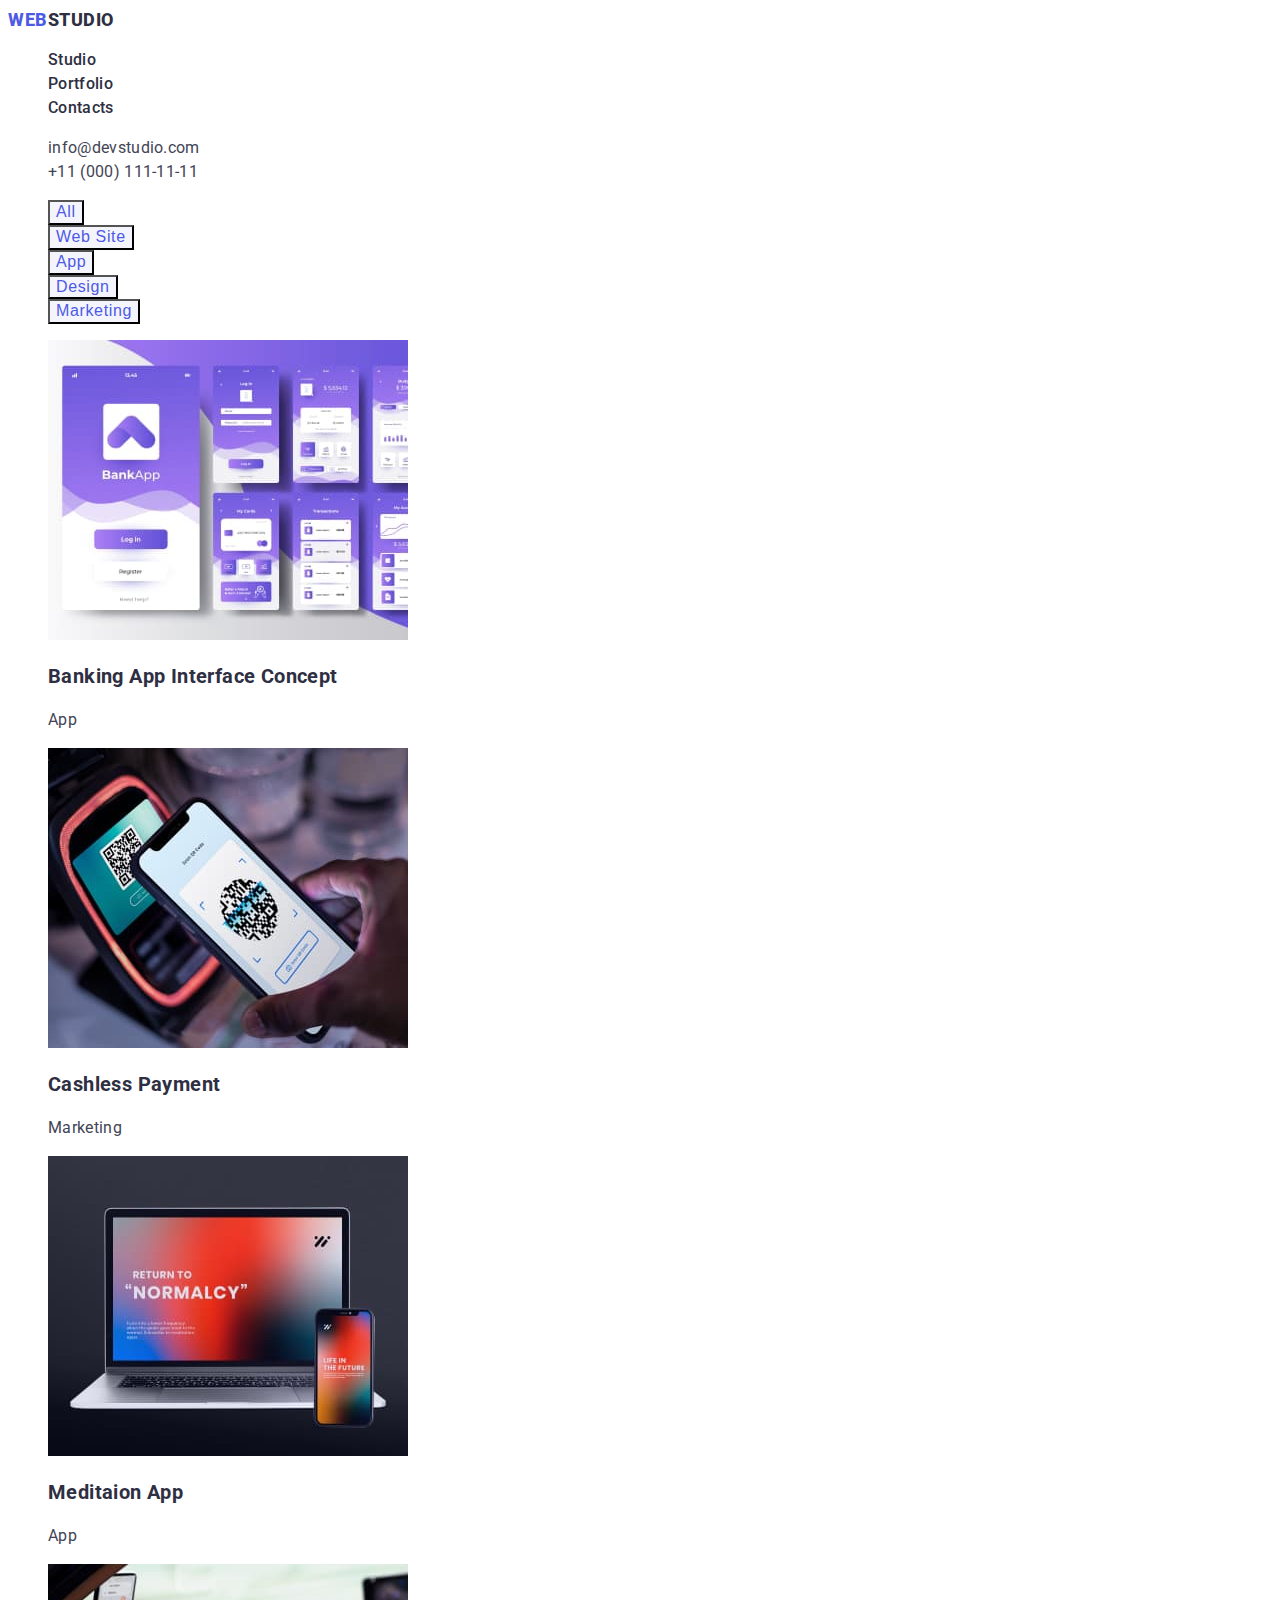
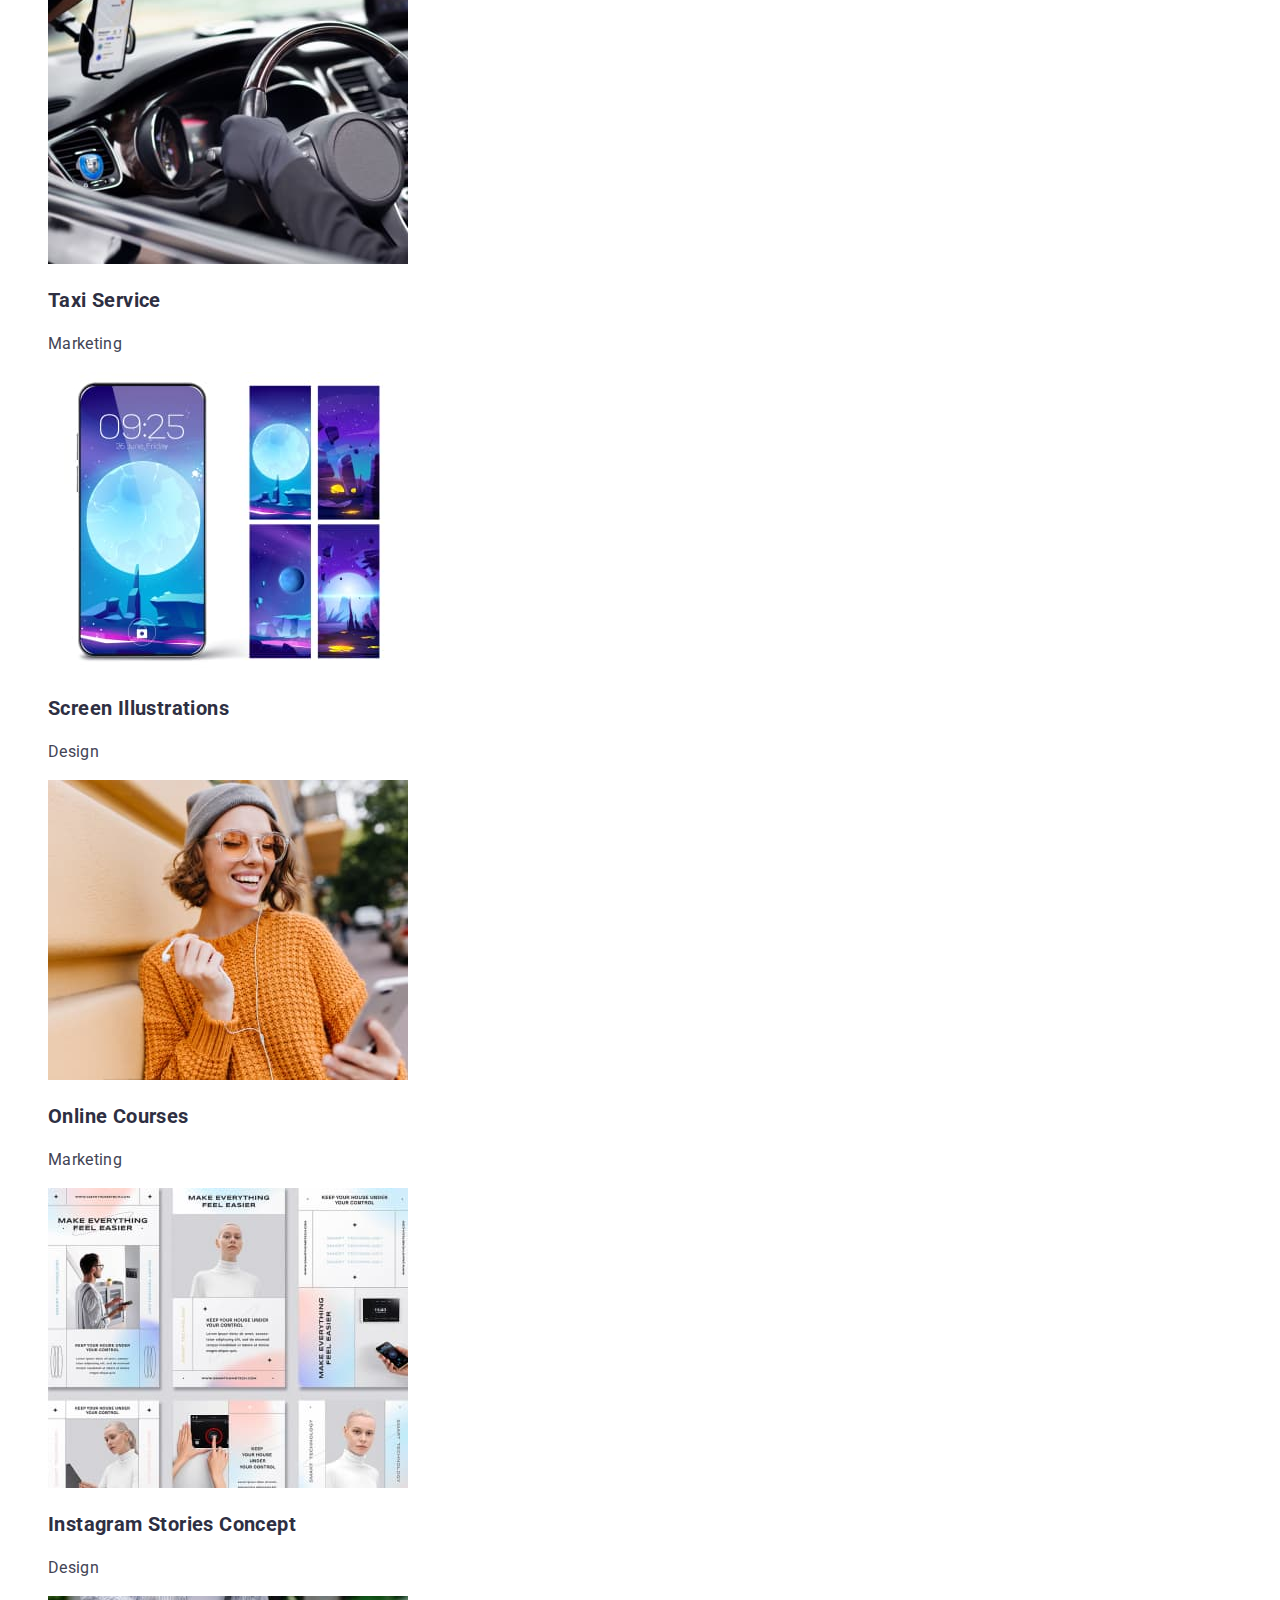
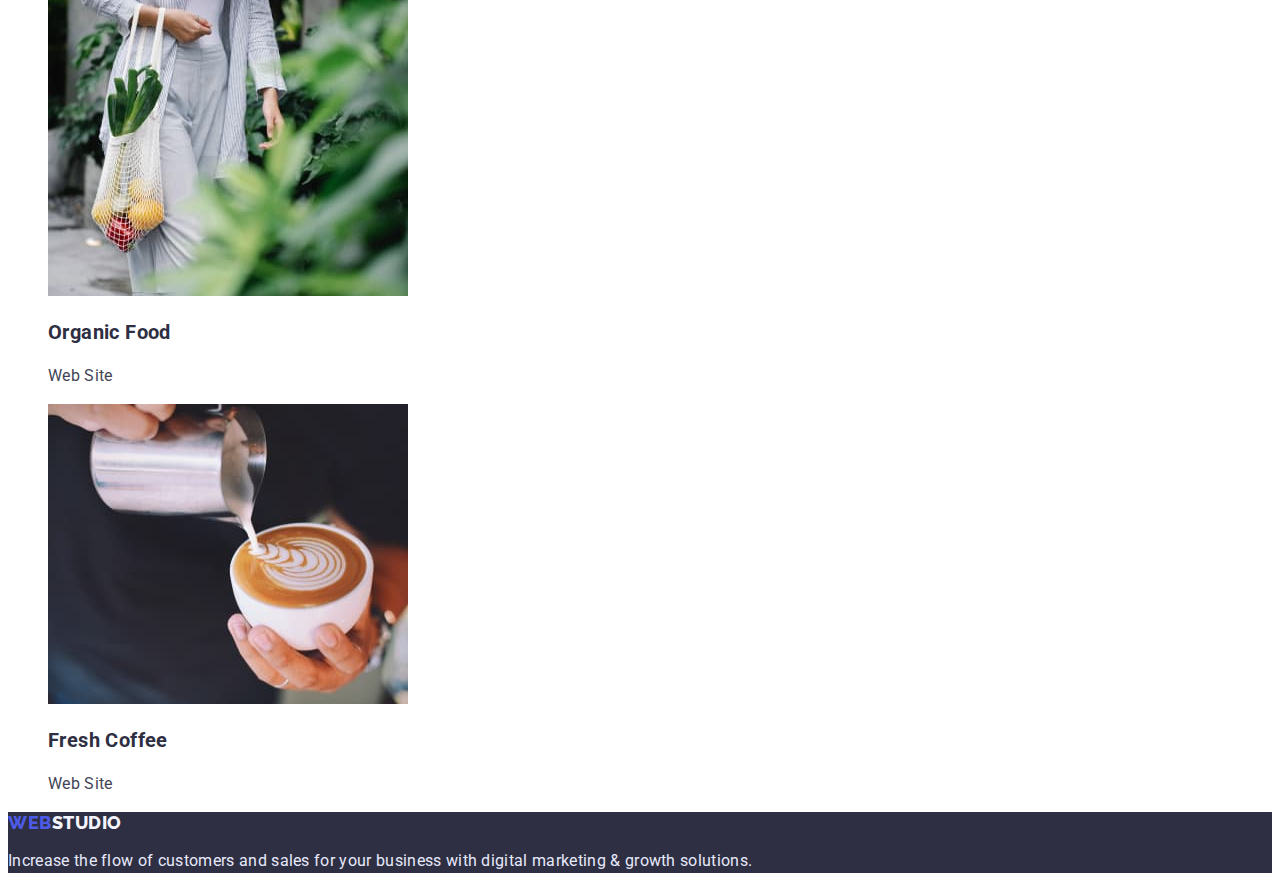
==== commit d4edcf74: "upgrade" ====
--- a/portfolio.html
+++ b/portfolio.html
@@ -52,7 +52,7 @@
       <section class="portfolio">
         <h1 class="visually-hidden">Portfolio</h1>
         <h2 class="visually-hidden">Filters</h2>
-        <ul class="filters-list">
+        <ul class="filters-list list">
           <li class="filters-item">
             <button type="button" class="filters-btn">All</button>
           </li>
--- a/css/styles.css
+++ b/css/styles.css
@@ -1,4 +1,20 @@
-.visually-hidden {
+:root {
+  --first-background-color: #ffffff;
+  --first-white-color: #ffffff;
+  --main-font-size: 16px;
+  --main-font-weigth: 500;
+  --main-letter-spacing: 0.02em;
+  --main-body-color: #434455;
+  --title-color: #2e2f42;
+  --active-color: #4d5ae5;
+} 
+
+body {
+  font-family: "Roboto", sans-serif;
+  color: var(--main-body-color);
+}
+ 
+ .visually-hidden {
   position: absolute;
   width: 1px;
   height: 1px;
@@ -20,17 +36,12 @@
   text-decoration: none;
 }
 
-body {
-  font-family: "Roboto", sans-serif;
-  color: #434455;
-}
 /*------------- HEADER------------------------*/
 .header {
-  background-color: #ffffff;
-}
-
-.header-navigation {
-}
+  background-color: var(--first-background-color);
+}
+
+/*.header-navigation {}*/
 
 .heder-logo {
   font-family: "Raleway" sans-serif;
@@ -41,180 +52,179 @@
   align-items: center;
   letter-spacing: 0.03em;
   text-transform: uppercase;
-  color: #2e2f42;
+  color: var(--title-color);
 }
 
 .header-part-logo {
-  color: #4d5ae5;
-}
-
-.header-list {
-}
-
-.header-item {
-}
+  color: var(--active-color);
+}
+
+/*.header-list {}*/
+
+/*.header-item {}{}*/
 
 .header-link {
-  font-style: normal;
-  font-weight: 500;
-  font-size: 16px;
-  line-height: 1.5;
-  letter-spacing: 0.02em;
-  color: #2e2f42;
+  font-weight: var(--main-font-weigth);
+  font-size: var(--main-font-size);
+  line-height: 1.5;
+  letter-spacing: var(--main-letter-spacing);
+  color: var(--title-color);
 }
 .header-link:hover,
 .header-link:focus {
-  color: #434455;
+  color:  var(--main-body-color);
 }
 
 .header-link:active {
-  color: #4d5ae5;
-}
-
-.header-contacts {
+  color: var(--active-color);
+}
+
+/* .header-contacts {
 }
 
 .header-contacts-mail {
-}
+} */
 
 .header-mail {
-  font-size: 16px;
-  line-height: 1.5;
-  letter-spacing: 0.02em;
+  font-size: var(--main-font-size);
+  line-height: 1.5;
+  letter-spacing: var(--main-letter-spacing);
+  color: var(--main-body-color);
 }
 .header-mail:hover,
 .header-mail:focus {
-  color: #4d5ae5;
-}
-.header-contacts-tel {
-}
+  color: var(--active-color);
+}
+/* .header-contacts-tel {
+} */
 
 .header-tel {
-  font-size: 16px;
-  line-height: 1.5;
-  letter-spacing: 0.02em;
+  font-size: var(--main-font-size);
+  line-height: 1.5;
+  letter-spacing: var(--main-letter-spacing);
+  color: var(--main-body-color);
 }
 .header-tel:hover,
 .header-tel:focus {
-  color: #4d5ae5;
-}
-
-.main {
-}
+  color: var(--active-color);
+}
+
+/* .main {
+} */
 
 /*------------- HERO------------------------*/
 .hero {
-  background-color: #2e2f42;
+  background-color: var(--title-color);
 }
 
 .hero-title {
-  font-weight: 500;
+  font-weight: var(--main-font-weigth);
   font-size: 56px;
   line-height: 1.07;
   text-align: center;
-  letter-spacing: 0.02em;
-  color: #ffffff;
+  letter-spacing: var(--main-letter-spacing);
+  color: var(--first-white-color);
 }
 
 .hero-btn {
-  font-family: "Roboto";
-  font-weight: 500;
-  font-size: 16px;
+  font-family: "Roboto" sans-serif;
+  font-weight: var(--main-font-weigth);
+  font-size: var(--main-font-size);
   line-height: 1.19;
   display: flex;
   align-items: center;
   letter-spacing: 0.04em;
-  color: #ffffff;
-  background-color: #4d5ae5;
+  color: var(--first-white-color);
+  background-color: var(--active-color);
   cursor: pointer;
 }
 .hero-btn:active {
   background-color: #404bbf;
 }
 /*------------- FEATURES------------------------*/
-.features {
+/* .features {
 }
 
 .features-list {
 }
 
 .features-item {
-}
+} */
 
 .features-title {
-  font-weight: 500;
+  font-weight: var(--main-font-weigth);
   font-size: 20px;
   line-height: 1.2;
+  letter-spacing: var(--main-letter-spacing);
+  color: var(--title-color);
+}
+
+.features-after-title {
+  font-size: var(--main-font-size);
+  line-height: 1.5;
   letter-spacing: 0.02em;
-  color: #2e2f42;
-}
-
-.features-after-title {
-  font-size: 16px;
-  line-height: 1.5;
-  letter-spacing: 0.02em;
 }
 /*------------- EXAMPLES------------------------*/
-.examples {
-}
+/* .examples {
+} */
 
 .examples-title {
-  font-weight: 500;
+  font-weight: var(--main-font-weigth);
   font-size: 36px;
   line-height: 1.11;
   text-align: center;
-  letter-spacing: 0.02em;
+  letter-spacing: var(--main-letter-spacing);
   text-transform: capitalize;
-  color: #2e2f42;
-}
-
-.examples-list {
+  color: var(--title-color);
+}
+
+/* .examples-list {
 }
 
 .examples-item {
-}
+} */
 
 /*------------- TEAM------------------------*/
 
 .team {
-  background-color: #f4f4fd;
+  background-color: var(--first-background-color);
 }
 
 .team-title {
-  font-weight: 500;
+  font-weight: var(--main-font-weigth);
   font-size: 36px;
   line-height: 1.11;
   text-align: center;
-  letter-spacing: 0.02em;
+  letter-spacing: var(--main-letter-spacing);
   text-transform: capitalize;
-  color: #2e2f42;
+  color: var(--title-color);
 }
 .team-list {
-  background-color: #ffffff;
-}
-
-.team-item {
-}
+  background-color: var(--first-background-color);
+}
+
+/* .team-item {
+} */
 
 .team-subtitle {
-  font-weight: 500;
+  font-weight: var(--main-font-weigth);
   font-size: 20px;
   line-height: 1.2;
   text-align: center;
-  letter-spacing: 0.02em;
-  color: #2e2f42;
+  letter-spacing: var(--main-letter-spacing);
+  color: var(--title-color);
 }
 .team-after-subtitle {
-  font-size: 16px;
-  line-height: 1.5;
-  text-align: center;
-  letter-spacing: 0.02em;
+  font-size: var(--main-font-size);
+  line-height: 1.5;
+  text-align: center;
+  letter-spacing: var(--main-letter-spacing);
 }
 
 /*------------- FOOTER------------------------*/
 
 .footer {
-  background-color: #2e2f42;
+  background-color: var(--title-color);
 }
 
 .footer-logo {
@@ -230,18 +240,18 @@
 }
 
 .footer-logo-web {
-  color: #4d5ae5;
+  color: var(--active-color);
 }
 
 .footer-text {
-  font-size: 16px;
-  line-height: 1.5;
-  letter-spacing: 0.02em;
+  font-size: var(--main-font-size);
+  line-height: 1.5;
+  letter-spacing: var(--main-letter-spacing);
   color: #e7e9fc;
 }
 
 /*------------- PORTFOLIO------------------------*/
-
+/* 
 .portfolio-main {
 }
 
@@ -252,45 +262,45 @@
 }
 
 .filters-item {
-}
+} */
 
 .filters-btn {
-  font-family: "Roboto";
-  font-weight: 500;
-  font-size: 16px;
+  font-family: "Roboto" sans-serif;
+  font-weight: var(--main-font-weigth);
+  font-size: var(--main-font-size);
   line-height: 1.18;
   display: flex;
   align-items: center;
   letter-spacing: 0.04em;
-  color: #4d5ae5;
+  color: var(--active-color);
   background-color: #f4f4fd;
   cursor: pointer;
 }
 .filters-btn:hover,
 .filters-btn:focus {
-  color: #ffffff;
-  background-color: #4d5ae5;
+  color: var(--first-white-color);
+  background-color: var(--active-color);
 }
 
 .filters-btn:active {
   background-color: #404bbf;
 }
-.services-list {
-}
+/* .services-list {
+} */
 
 .services-item {
-  background-color: #ffffff;
+  background-color: var(--first-background-color);
 }
 
 .services-title {
   font-size: 20px;
   line-height: 1.2;
-  letter-spacing: 0.02em;
-  color: #2e2f42;
+  letter-spacing: var(--main-letter-spacing);
+  color: var(--title-color);
 }
 
 .services-pre-title {
-  font-size: 16px;
-  line-height: 1.5;
-  letter-spacing: 0.02em;
-}
+  font-size: var(--main-font-size);
+  line-height: 1.5;
+  letter-spacing: var(--main-letter-spacing);
+}
